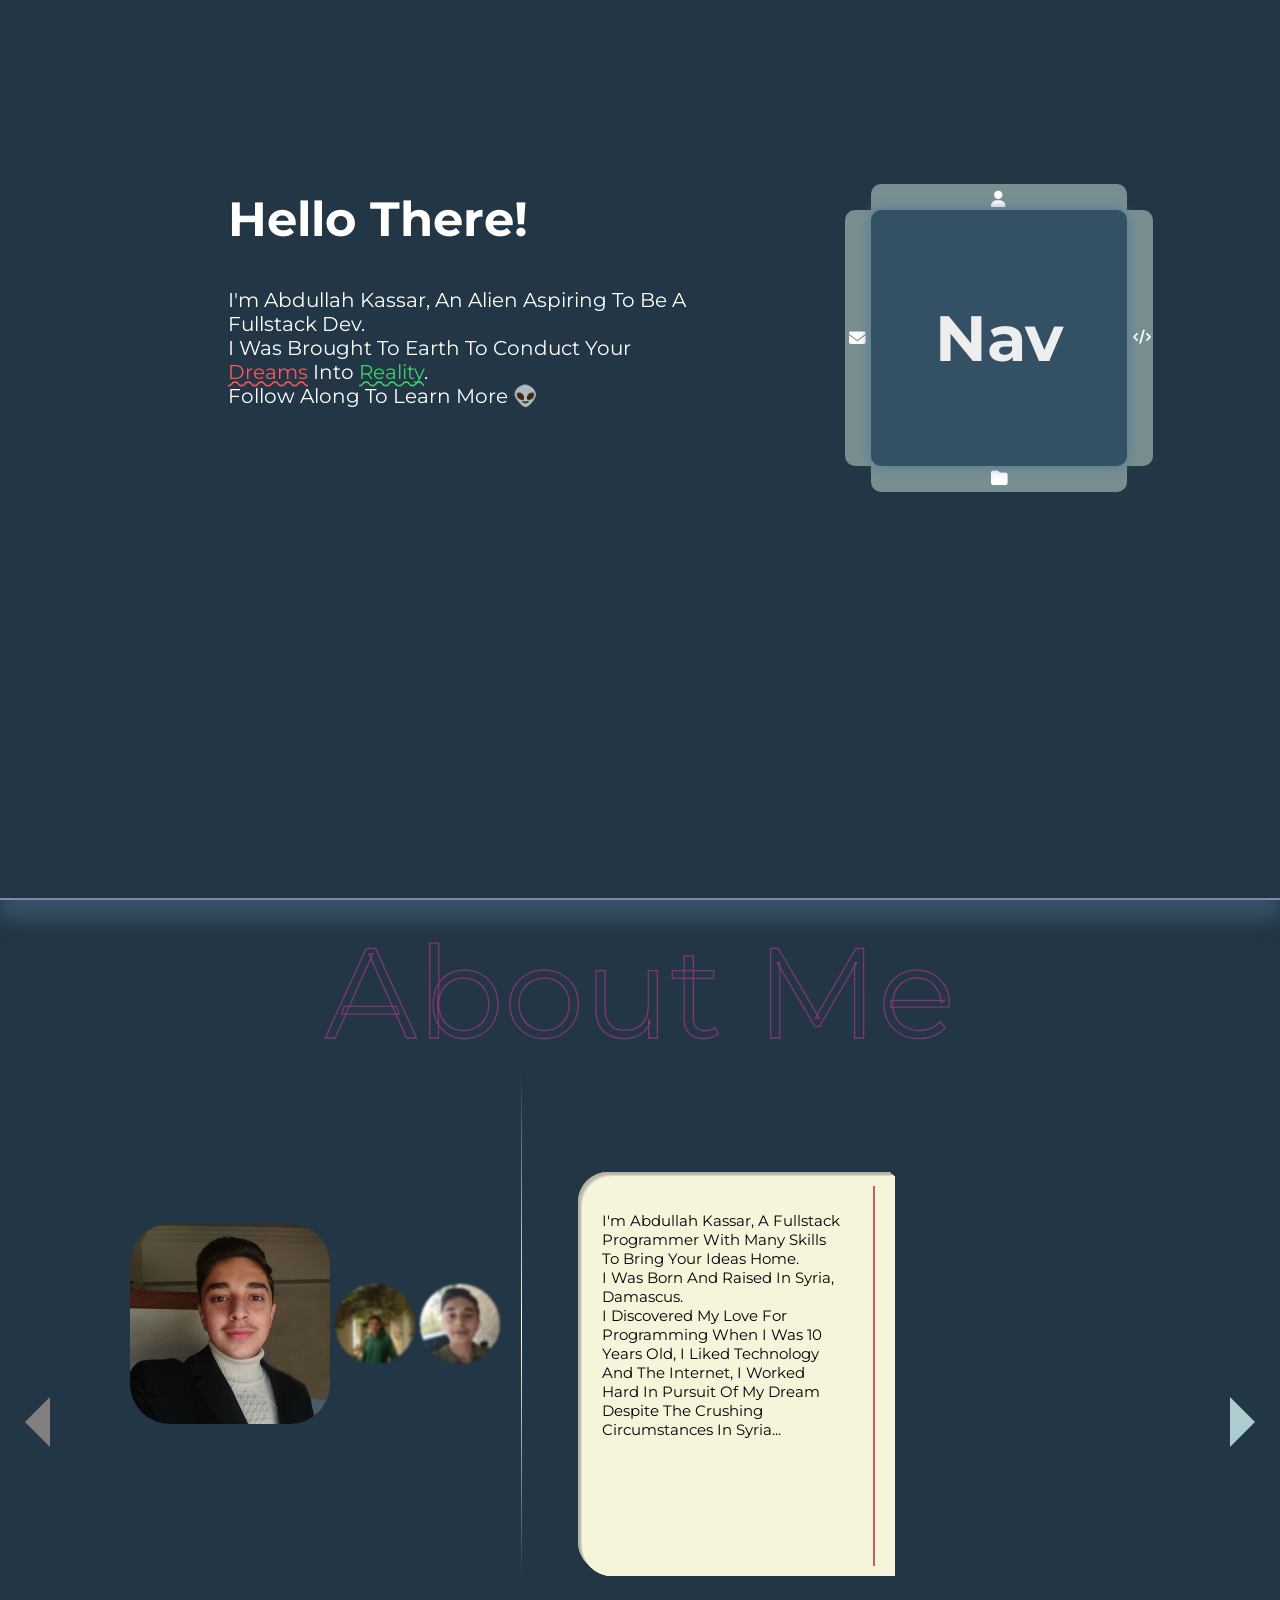
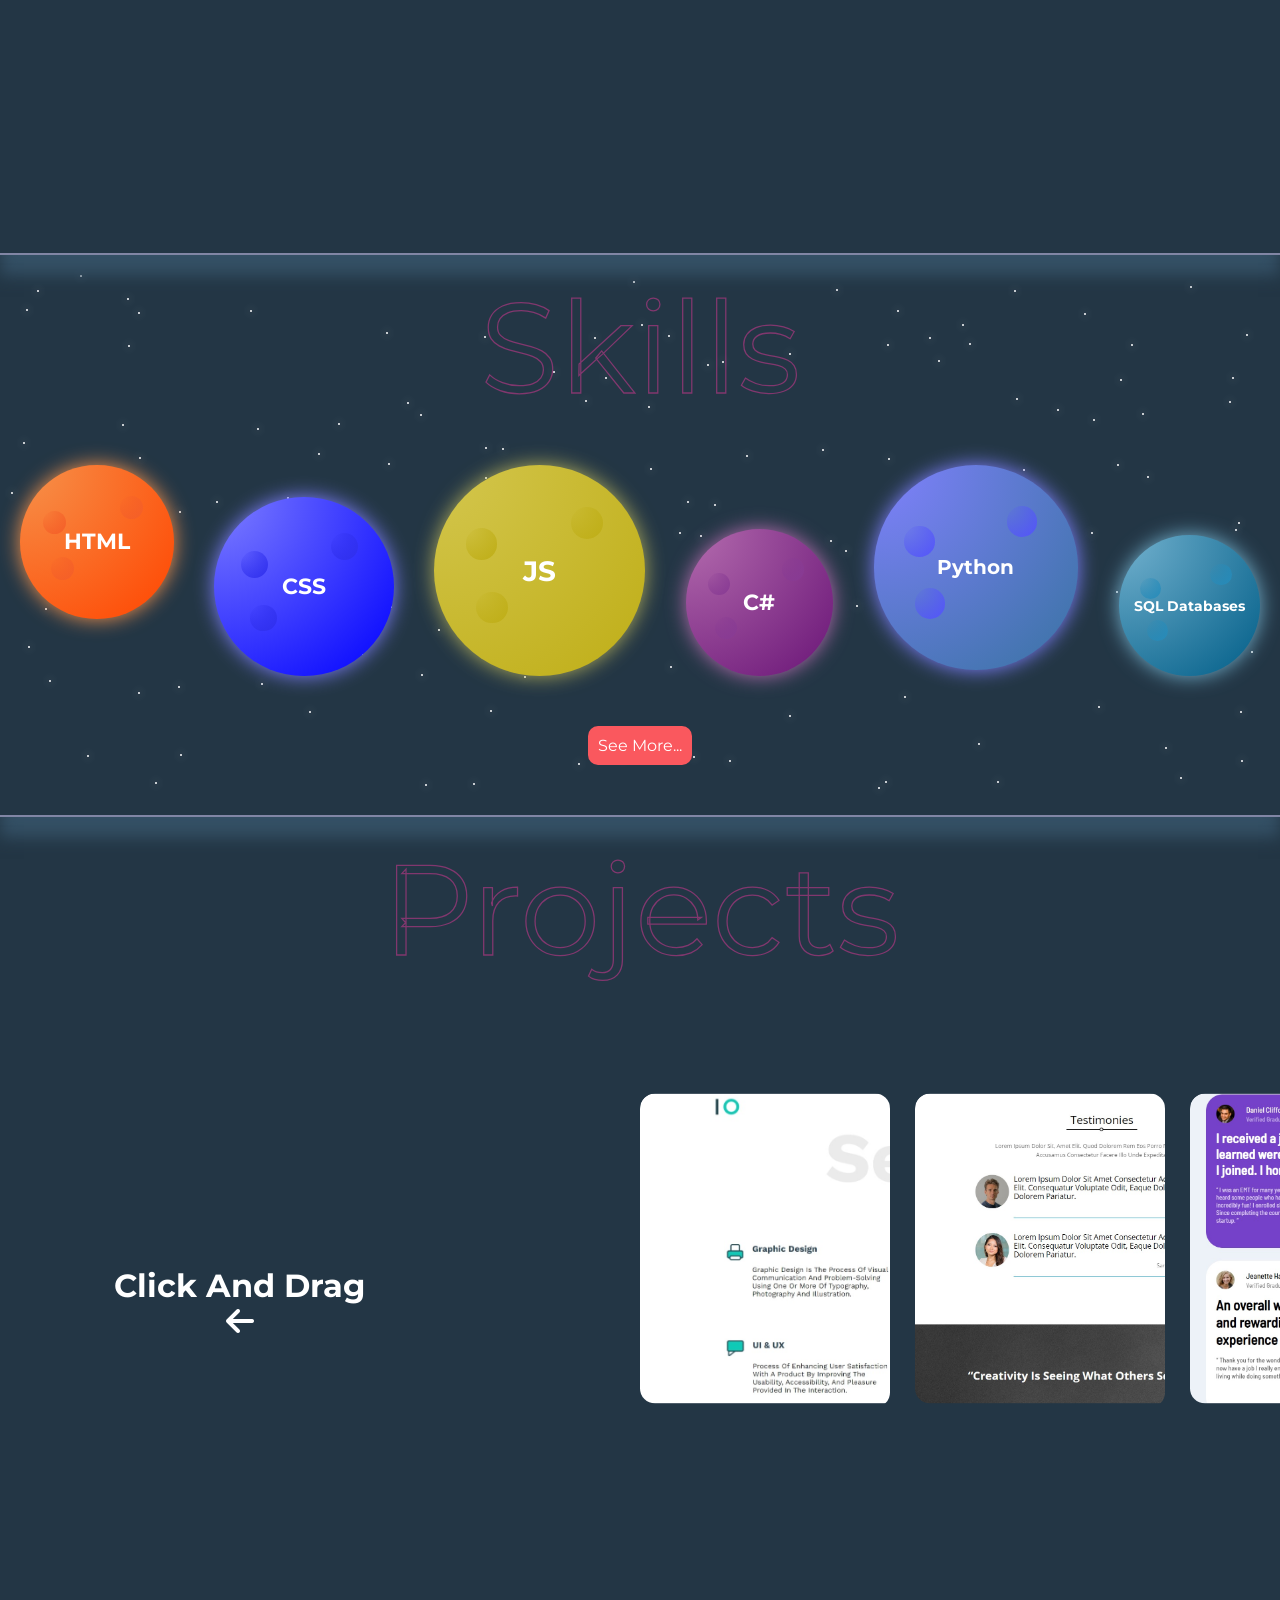
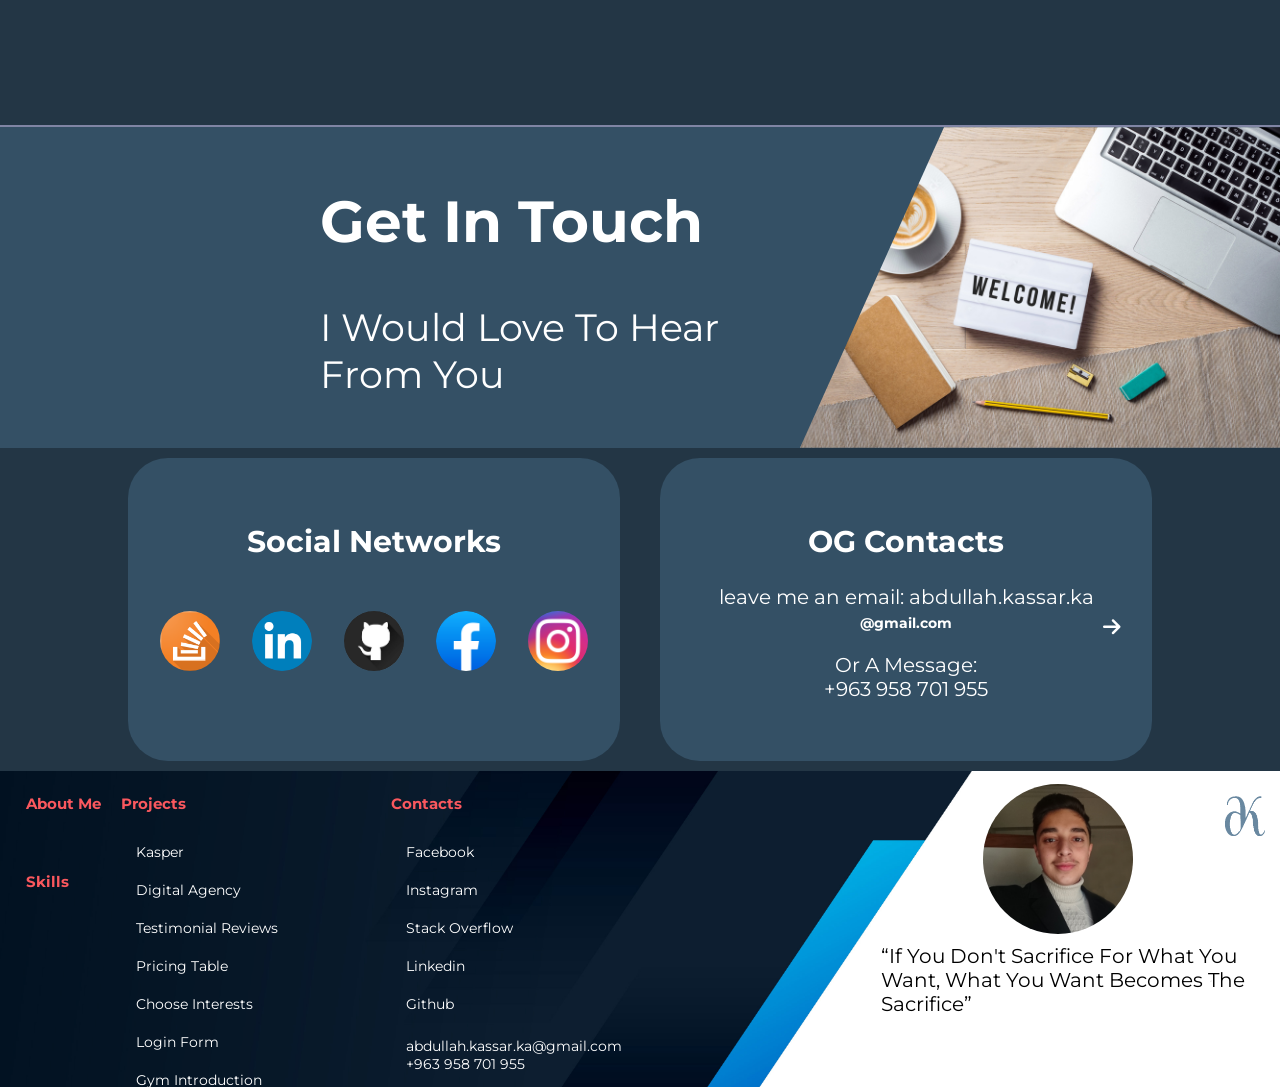
==== index.html @ 00bf2795 "adding all files to the remote repo" ====
<!DOCTYPE html>
<html lang="en">
<head>
    <meta charset="UTF-8">
    <meta http-equiv="X-UA-Compatible" content="IE=edge">
    <meta name="viewport" content="width=device-width, initial-scale=1.0">

    <title>Abdullah Kassar</title>
    <link rel="shortcut icon" href="media/images/logo.png" type="image/x-icon">
    <!-- Montserrat font by Google fonts-->
    <link rel="preconnect" href="https://fonts.googleapis.com"> 
    <link rel="preconnect" href="https://fonts.gstatic.com" crossorigin>
    <link href="https://fonts.googleapis.com/css2?family=Montserrat:ital,wght@0,400;0,600;0,700;0,800;0,900;1,400&display=swap" rel="stylesheet"></head>

     <!-- Main css file-->
    <link rel="stylesheet" href="css/style.css">
    
    
    <!-- Font Icons-->
    <link rel="stylesheet" href="css/all.min.css">

    <body>
        <nav >
            <img src="media/images/logo-white.png" alt="logo" class="logo">
            <ul>
                <li><a href="#home">    
                    <span class="nav-text">home</span>
                    <i class="nav-icon fa fa-home"></i>

                </a></li>

                <li><a href="#about-me">
                    <span class="nav-text">about me</span>
                    <i class="nav-icon fa-solid fa-user"></i>
                </a></li>

                <li><a href="#skills">  
                    <span class="nav-text">skills</span> 
                    <i class="nav-icon fa-solid fa-code"></i>
                </a></li>

                <li><a href="#projects">
                    <span class="nav-text">projects</span> 
                    <i class="nav-icon fa-solid fa-folder"></i>
                </a></li>

                <li><a href="#contact-me">
                    <span class="nav-text">contacts</span>
                    <i class="nav-icon fa-solid fa-envelope"></i>
                </a></li>

            </ul>
        </nav>
        <div id="home" class="parent">
            <div class="container">
                <div class="bio">
                    <h2>hello there!</h2>
                    <p>I'm Abdullah Kassar, an alien aspiring to be a fullstack dev.  <br>
                        I was brought to earth to conduct your <span class="red-underline anime-wavy-underline">dreams</span> into <span class="green-underline anime-wavy-underline"> reality</span>. <br>
                        follow along to learn more &#128125; 
                    </p>
                </div>


                <div class="home-nav flex">
                    <span>Nav</span>
                     <div class="home-tab flex" data-touch-counter="0">   
                        <i class="fa-solid fa-user"></i>
                        <p>about me</p>
                     </div>
                    
                    <div class="home-tab flex" data-touch-counter="0">
                        <i class="fa-solid fa-code"></i>
                        <p>skills</p>
                    </div>

                    <div class="home-tab flex" data-touch-counter="0">
                        <i class="fa-solid fa-folder"></i>
                        <p>projects</p>
                    </div>
                    
                    <div class="home-tab flex" data-touch-counter="0">
                        <i class="fa-solid fa-envelope"></i>
                        <p>contact</p>
                    </div>
                </div>
            </div>
        </div>

        <div class="parent" id="about-me" header="About Me">
            <svg viewbox="0 0 10 2" class="segment-title">
                <text x="5" y="1" text-anchor="middle" font-size="1" fill="none" stroke-width=".01" stroke="#f439a0" font-family="sans-serif">about me</text>
              </svg>
            <span class="left flip-button"></span>
            <div class="container flex">
                <div class="p-images">
                    <div class="p-image active"><img src="media/images/me.png" alt="personal image"></div>
                    <div class="p-image"><img src="media/images/me2.jpg" alt="personal image"></div>
                    <div class="p-image"><img src="media/images/me3.JPG" alt="personal image"></div>
                </div>
                <div class="bio-book">
                    <div class="bio-page">
                        <p>I've created projects solely and collectively. <br>i'm quick and will meet your deadlines.<br>I have a great typing speed over 70WPM. <br> I like challenges and teamwork <br> and most importantly i'm nice and social. so don't hesitate reaching out !</p>
                        <h2>The end &#x2764</h2>
                    </div>
                    <div class="bio-page"><p>I know:<ul>
                        <li>Front-end: <ul> <li>HTML</li> 
                            <li>CSS </li> 
                            <li> JS </li>  </ul>  </li>
                            <li> Back-End:  <ul><li>Python</li> 
                                <li>C# </li> </ul>  </li>
                                <li> SQL Databases </li>
                                <li>Adobe softwares</li></ul> </p>
                            </div>
                    <div class="bio-page "><p>I'm abdullah Kassar, a fullstack programmer with many skills to bring your ideas home.<br> I was born and raised in Syria, Damascus.<br> i discovered my love for programming when i was 10 years old, i liked technology and the internet, i worked hard in pursuit of my dream despite the crushing circumstances in Syria... </p></div>
                </div>
                
            </div>
            <span class="right flip-button"></span>
        </div>

        <div id="skills" class="parent" header="Skills">
            <svg viewbox="0 0 10 2" class="segment-title unselectable">
                <text class="unselectable" x="5" y="1" text-anchor="middle" font-size="1" fill="none" stroke-width=".01" stroke="#f439a0" font-family="sans-serif">Skills</text>
              </svg>
                <div class="skills-universe">
                    <div class="skill-planet flex">  <div class="percentage flex">95%</div> <span class="planet-hole"></span>     <span class="planet-hole"></span>    <span class="planet-hole"></span>  <p>HTML          </p></div>
                    <div class="skill-planet flex">  <div class="percentage flex">90%</div> <span class="planet-hole"></span>     <span class="planet-hole"></span>    <span class="planet-hole"></span>  <p>CSS           </p></div>
                    <div class="skill-planet flex">  <div class="percentage flex">95%</div> <span class="planet-hole"></span>     <span class="planet-hole"></span>    <span class="planet-hole"></span>  <p>JS            </p></div>
                    <div class="skill-planet flex">  <div class="percentage flex">80%</div> <span class="planet-hole"></span>     <span class="planet-hole"></span>    <span class="planet-hole"></span>  <p>C#            </p></div>
                    <div class="skill-planet flex">  <div class="percentage flex">95%</div> <span class="planet-hole"></span>     <span class="planet-hole"></span>    <span class="planet-hole"></span>  <p>Python        </p></div>
                    <div class="skill-planet flex">  <div class="percentage flex">85%</div> <span class="planet-hole"></span>     <span class="planet-hole"></span>    <span class="planet-hole"></span>  <p>SQL Databases </p></div>
                </div>
                <div class="more-skills">see more...</div>
                <div class="skills-universe xtra">
                    <div class="skill-planet flex xtra">git</div>
                    <div class="skill-planet flex xtra">digital design</div>
                    <div class="skill-planet flex xtra">teamwork</div>
                    <div class="skill-planet flex xtra">quick typing speed</div>
                    <div class="skill-planet flex xtra">Great C1 English</div>
                    <div class="skill-planet flex xtra">quick learning</div>
                </div>
        </div>

        <div class="parent" id="projects">
            <svg viewbox="0 0 10 2" class="segment-title">
                <text x="5" y="1" text-anchor="middle" font-size="1" fill="none" stroke-width=".01" stroke="#f439a0" font-family="sans-serif">Projects</text>
              </svg>
            <div class="instructions">
                click and drag <br>
                <i class="fa fa-arrow-left"></i>
            </div>
            <div class="slider" data-mouse-down-at="0" data-done-delta-percentage="0" data-mouse-down-at-y="0">
                <div class="image-canvas" draggable="false" data-touched="0">
                    <img src="media/images/digital-agency-project.jpg" alt="project image" draggable="false">
                    <div class="image-hover ">
                        <div class="black-bg"></div>
                        <p class="image-description">a full introduction to a professional digital agency, it is inclusive to all sections initiating the agency to the client<br> it embodies creative shapes using plain css<br> it is responsive to all screen sizes.</p>
                        <div class="more-skills visit-project">visit</div>
                    </div>
                </div>
                <div class="image-canvas" data-touched="0">
                    <img src="media/images/Kasper-project.jpg" alt="project image" draggable="false">
                    <div class="image-hover ">
                        <div class="black-bg"></div>
                        <p class="image-description">a website for an design agency, showing all the provided services and its prior projects.<br> it also refers to the former customers' testimonies, and showcase the skills of the agency's team. </p>
                        <div class="more-skills visit-project">visit</div>
                    </div>
                    </div>

                <div class="image-canvas" data-touched="0" >
                    <img src="media/images/Testimonial-review-project.jpg" alt="project image" draggable="false">
                    <div class="image-hover ">
                        <div class="black-bg"></div>
                        <p class="image-description">Brain tracy in his book "<i>the psychology of selling</i>" referred repeatedly to the importance of past customers' testimony and positive review about the product<br> that's why it is essential to showcase that in your website in an exquisite and responsive way </p>
                        <div class="more-skills visit-project">visit</div>
                
                    </div>
                </div>

                <div class="image-canvas"data-touched="0" >
                    <img src="media/images/pricing-table-project.jpg" alt="project image" draggable="false">
                    <div class="image-hover ">
                        <div class="black-bg"></div>
                        <p class="image-description">Bad designs might put the customer off or change his mind<br>that's why it is important to have good professional layout when closing the deal<br>this is a perfect example of what you should expect from a price table</p>
                        <div class="more-skills visit-project">visit</div>
                    </div>
                </div>

                <div class="image-canvas" data-touched="0">
                    <img src="media/images/choose-interest-project.jpg" alt="project image" draggable="false">
                    <div class="image-hover">
                        <div class="black-bg"></div>
                        <p class="image-description">this is an interactive project to induce the user to choose his interest.<br>everything is animated to give it a posh touch<br> it is simple, modern, responsive layout.</p>
                        <div class="more-skills visit-project">visit</div>

                    </div>
                </div>
                <div class="image-canvas"data-touched="0" >
                    <img src="media/images/login-form-project.jpg" alt="project image" draggable="false">
                    <div class="image-hover">
                        <div class="black-bg"></div>
                        <p class="image-description">a simple yet effective login form<br>it is user-friendly, non-complicated and beautiful <br>it uses visual input validations <br>it also offers different way of signing</p>
                        <div class="more-skills visit-project">visit</div>
                    </div>
                </div>
                <div class="image-canvas" data-touched="0">
                    <img src="media/images/gym-intro-project.jpg" alt="project image" draggable="false">
                    <div class="image-hover">
                        <div class="black-bg"></div>
                        <p class="image-description">this is an exquisite project to foster the customer to enrol in the gym.<br>it shows him the many benefits he'll reap from this investment in his health and simple easy-to-follow steps he can take.<br>the main color was carefully chosen to implant a feeling of motivation</p>
                        <div class="more-skills visit-project">visit</div>
                    </div>
                </div>
            </div>
        </div>

        <div id="contact-me" class="parent">
                <div class="flex text-and-image">
                    <div class="contact-me-text">
                        <h2>get in touch</h2>
                        <p>i would love to hear from you</p>
                    </div>
                    <div class="contact-me-image">
                        <img src="media/images/contact-me-img.jpg" alt="contact-me">
                    </div>
                    
                </div>
            <div class="container">
                <div class="flex contacts">
                    <div class="square">
                        <h2>Social Networks</h2>
                        <div class="flex icons-holder">
                            <a href="https://stackoverflow.com/users/21915188/abdullah-kassar">
                                <img src="media/images/stackoverflow.png" alt="stack overflow" class="icon">
                                <div class="invisible-border"></div>
                            </a>
                            <a href="https://www.linkedin.com/in/abdullah-kassar-5224ab272/">
                                <img src="media/images/linkedin.png" alt="linkedin" class="icon">
                                <div class="invisible-border"></div>
                            </a>
                            <a href="https://github.com/Abdallah-Kassar">
                                <img src="media/images/github-good.jpg" alt="github" class="icon">
                                <div class="invisible-border"></div>
                            <a href="https://www.facebook.com/abdallah.ka.37/">
                                <img src="media/images/facebook.png" alt="facebook" class="icon">
                                <div class="invisible-border"></div>
                            </a>
                            <a href="https://www.instagram.com/abdallah_ka.1/">
                                <img src="media/images/insta.webp" alt="instagram" class="icon">
                                <div class="invisible-border"></div>
                            </a>
                            </a>
                        </div>
                    </div>
                    <div class="square">
                        <h2>OG contacts</h2>
                        <p class="email-text">leave me an email: abdullah.kassar.ka<br><span class="gmail-com">@gmail.com</span>
                            <a href="mailto:abdullah.kassar.ka@gmail.com" class="send-email"><i class="fa fa-arrow-right"></i></a>
                        </p> 
                        <p>or a message:<br> +963 958 701 955</p>
                    </div>
                    
                </div>
            </div>
        </div>


        <footer>
                <div class="summary">
                    <div>
                        <a href="#about-me"><h4>about me</h4></a>
                        <a style='margin-left: 10px' href="#skills"><h4>skills</h4></a>
                    </div>
                    <div id="projects-summary" class="mini-summary">
                        <a href="#projects"><h4>projects</h4></a>
                            <div class="next-summary">
                                <a href="Projects/full-digital-agency-intro/digital-agency-website.html">Kasper</a>
                                <a href="Projects/Kasper-agency/Kasper.html">Digital Agency</a>
                                <a href="Projects/testimonials-grid-section/testimonial-review.html">testimonial reviews</a>
                                <a href="Projects/pricing-table/pricing-table.html">pricing table</a>
                                <a href="Projects/Choose-Interests/choose-interests.html">choose interests</a>
                                <a href="Projects/login-form/login-form.html">login form</a>
                                <a href="Projects/Gym-Intro/gym-intro.html">gym introduction</a>
                            </div>
                    </div>
                    <div id="contact-me-summary" class="mini-summary">
                        <a href="#contact-me"><h4>contacts</h4></a>
                            <div class="next-summary">
                                <a href="">facebook</a>
                                <a href="">instagram</a>
                                <a href="">stack overflow</a>
                                <a href="">linkedin</a>
                                <a href="">github</a>
                                <p class="email-text">abdullah.kassar.ka@gmail.com <br> +963 958 701 955</p>
                            </div>
                    </div>

                </div>
                <div> 
                    <img src="media/images/me.png" alt="me" >  
                    <q>If you don't sacrifice for what you want, what you want becomes the sacrifice</q>
                </div>
        </footer>

    <script src="main.js"></script>
</body>
</html>
---- css/style.css ----
:root{
    --cyan: #00def2;
    --gray: #abcdcf;
    --dark-gray: #5c6f70;
    --dark-blue: #345065;
    --blueish-black: #233645;
    --light-red: #fa585e;
    --light-green: #3ad16d;
    
    --border-rad: 10px;
}

*{
    box-sizing: border-box;
    font-family: 'Montserrat', sans-serif;
    text-transform: capitalize;

    scroll-behavior: smooth;

    box-sizing: border-box;
}
body{
    background-color: var(--blueish-black);
    margin: 0;
}
a{
    text-decoration: none;
    color: inherit;
}
.flex{
    display: flex;
    align-items: center;
    justify-content: center;
}

.icon{
    width: 56px;
    height: 56px;

    border-radius: 50%;
}

.gmail-com{
    font-size: 70%;
    font-weight: bold;
    text-transform: none;

}

.anime-wavy-underline.blue-underline, .anime-wavy-underline.green-underline, .anime-wavy-underline.red-underline{
    --bg-y: 21px;
    background-image: url(/media/images/blue-wavy-underline.png);
    color: var(--dark-blue);
    background-position: 0px var(--bg-y);
    background-repeat: repeat-x;
    background-size: 40px 6px;
    
    animation: underline-wavy 15s linear 0s infinite;
    padding-bottom: 5px;
}
.anime-wavy-underline.green-underline{
    background-image: url(/media/images/green-wavy-underline.png) !important;
    color: var(--light-green) !important;
}
.anime-wavy-underline.red-underline{
    background-image: url(/media/images/red-wavy-underline.png) !important;
    color: var(--light-red) !important;

}
@keyframes underline-wavy {
    100%{background-position: 500px var(--bg-y)}
}


.green{
    color: lightgreen;
    padding-bottom: 30px;
    position: relative;

    
}

.container{
    width: 80%;
    margin: auto;
}
.container.extend-left{
    margin: auto 0 auto auto;
}
.parent{
    box-shadow: var(--dark-blue) 0px 20px 15px;
    border-bottom: rgb(129, 134, 165) 2px solid;

    margin-bottom: 10px;
    position: relative;
}
.segment-title{
    font-size: 100px;
    width: fit-content;

    opacity: 0.45;
    margin-bottom: -100px;

    -webkit-touch-callout: none;
    -webkit-user-select: none;
    -khtml-user-select: none;
    -moz-user-select: none;
    -ms-user-select: none;
    user-select: none;
}
.segment-title text{
    box-shadow: 0 0 100px white inset;

}
#home{
    min-height: 100vh;
    background-image: url(/media/images/home-bg.png);
    background-repeat: no-repeat;
    background-size: cover;

    color: white;
}
#home .container{
    isolation: isolate;

    padding: 150px 25px 0 100px;

    display: flex;
    justify-content: space-between;
}

nav{
    display: flex;
    position: fixed;
    top: 0px;
    width: 100%;

    box-shadow: var(--dark-blue) 0px 5px 15px;


    align-items: center;
    justify-content: space-between;
    padding-inline: 5%;
    flex-grow: 1;

    transform: translateY(-3000px);
    transition: all 0.3s ease-out 0.1s;

    background-color: var(--dark-blue);

    color: white;

    border-radius: 0 0 200px 200px;

    z-index: 1000;
}
.logo{
    width: 32px;
}
nav ul{
    display: flex;
    align-items: center;
    justify-content: space-between;
    height: 100%;  
    margin: 0;  
    
}
nav ul li{
    height: 100%;
    padding-block: 10px;
    list-style: none;
    margin-inline: 1vw;
    cursor: pointer;
}
nav ul li:hover{
    border-bottom: var(--light-red) 2px solid;
    padding-block: 8px;
}
.nav-icon{
    display: none !important;
    transform: rotate(0.5turn);
    transition: transform 1s 0.5s;
}

.bio{
    font-size: clamp(14px, 2vw, 20px);
    margin-right: 30px;
}
.bio h2{
    font-size: 2.4em;
}







.home-nav{

    margin-top: 2rem;
    position: relative;

    width: 20vw;
    height: 20vw;

    background-color: var(--dark-blue);
    border-radius: var(--border-rad);

    box-shadow: #507c9d 0px 0px 13px;

    flex-shrink: 0;
    margin: 60px 0 0 140px;

}
.home-nav span{
    font-size: 5vw;
    z-index: 200;
    font-weight: bold;
    color: #eee;
}
.home-tab{
    --transform: 35%;
    position: absolute;
    width: 100%;
    height: 100%;
    background-color: #798e8f;
    z-index: -1;
    border-radius: inherit;

    transition: transform 1s 0.12s, background-color 0.3s 0.12s;

    cursor: pointer;
}
.home-tab:nth-of-type(1){
    --transform: -35%;

    left: 0;
    top: -10%;
    align-items: flex-start;
    padding-top: 16%;

}
.home-tab:nth-of-type(2){
    right: -10%;
    justify-content: flex-end;
    padding-right: 20%;


}

.home-tab:nth-of-type(3){
    left:0;
    bottom: -10%;
    
    align-items: flex-end;
    padding-bottom: 16%;
}


.home-tab:nth-of-type(4){
    --transform: -35%;

    left:-10%;
    justify-content: flex-start;
    padding-left: 18%;

}

.home-tab:nth-of-type(1):hover{
    transform: translate(0, var(--transform));
}
.home-tab:nth-of-type(2):hover{
    transform: translate(var(--transform), 0);
}
.home-tab:nth-of-type(3):hover{
    transform: translate(0, var(--transform));
}
.home-tab:nth-of-type(4):hover{
    transform: translate(var(--transform),0);
}
.home-tab i {
    transition: 1s;
    font-size: 1.3vw;
}

.home-tab:nth-of-type(1) i{
    position: absolute;
    left: calc(50% - 8px);
    top: 2.5%
}

.home-tab:nth-of-type(2) i{
    position: absolute;
    right: 2px;
    top: calc(50% - 8px);
    font-size: 0.9em;
}
.home-tab:nth-of-type(3) i{
    position: absolute;
    left: calc(50% - 8px);
    bottom: 2.1%
}

.home-tab:nth-of-type(4) i{
    position: absolute;
    left: 1.5%;
    top: calc(50% - 8px);
}

.home-tab:hover i{
    font-size: 2vw;
}

#about-me{
    min-height: 105vh;
    position: relative;
}

#about-me .container{
    justify-content: space-between;
}
.flip-button{
    transition: color 1s;
}
.right.flip-button{
    border: transparent 25px solid;
    border-left-color:var(--gray);

    position: absolute;
    right: -15px;
    top: 50%;
    margin: 15px;
    height: 0;
    width: 0;

    cursor: pointer;
}
.left.flip-button{
    border: transparent 25px solid;
    border-right-color: gray;

    position: absolute;
    top: 50%;
    left: -15px;
    margin: 15px;
    height: 0;
    width: 0;

    cursor: pointer;
}
.p-images{
    width: 40%;
    padding-block: 15%;
    padding-right: 20px;
    display: flex;
    justify-content: space-around;
    align-items: center;
    position: relative;

}
.p-images::after{
    content: "";
    width: 1px;
    border-radius: 100px;
    background-image: linear-gradient( transparent 0%, white 50%, transparent 100%);
    height: 100%;
    right: 0;
    position: absolute;
}
.p-image img{
    max-width: 80px;
    border-radius: 50%;
    filter: grayscale(30%) blur(1px);
    transition: all 1.5s;
}
.p-image.active img{  /*edit hover ..................................................*/
    max-width: 200px;
    filter: grayscale(0%) blur(0px);
    border-radius: 40px;

}

.bio-book{
    width: 58%;
    height: 300px;

    margin-left: 60px;
    perspective: 1000px;

    font-size: 15px;
}
.bio-page{
    margin-right: 50px;
    height: 400px;
    width: 55%;

    border-radius: 30px 0 0 30px;


    transform: rotateY(0turn);
    transform-style: preserve-3d;
    transform-origin: right;
    transition: transform 1.8s 0.1s;
    
    background-color: beige;
    display: inline-block;

    padding: 20px 55px 20px 20px;

    position: absolute;
    box-shadow: rgb(220, 220, 198) -1px -1px 0px, rgb(194, 194, 175) -2px -2px 0px, rgb(182, 182, 163) -4px -4px 0px;
}
.bio-page:first-of-type{
    box-shadow: none;
}
.bio-page p {
    backface-visibility: hidden;
    color: black
}
.bio-page::after{
    content: '';
    background-color: indianred;
    height: calc(100% - 20px);
    width: 2px;
    position: absolute;
    right: 20px;
    top: 10px;
}
.bio-page.read-ed{
    transform: rotateY(0.5turn);
    box-shadow: none
}



.skills-universe{
    display: flex;
    flex-wrap: wrap;

    justify-content: space-around;
    padding-bottom: 50px;
}

.skill-planet{
    --dark-side: rgb(84, 84, 84);
    --sec-color: rgb(179, 179, 179);

    --hole-color: var(--dark-side);


    border-radius: 50%;
    background-color: var(--dark-side);
    background-image: radial-gradient(farthest-corner at 0% 0%, var(--sec-color), var(--dark-side));
    box-shadow: 0 0 20px var(--sec-color);
    width: var(--width);
    aspect-ratio: 1/1;

    margin-inline: 20px;

    color:white;
    font-weight: bold;

    align-self: flex-start;
    

    font-size: 22px;
    
    position: relative;
    margin-top: 40px;

}
.skill-planet p{
    text-align: center;
    z-index: 100;
}
.skill-planet .planet-hole{
    content: "";
    position: absolute;
    background-image: radial-gradient(circle at 0% 0%, transparent, var(--hole-color));

    border-radius: 50%;


}

.skill-planet .planet-hole:first-of-type{
    top: 20%;
    left: 65%;
    width: 15%;
    height: 15%;

}
.skill-planet .planet-hole:nth-of-type(2){
    top: 60%;
    left: 20%;
    width: 15%;
    height: 15%;

}

.skill-planet .planet-hole:nth-of-type(3){
    top: 30%;
    left: 15%;
    width: 15%;
    height: 15%;

}
.skill-planet .percentage{
    z-index: -1;
    transform: translateY(60px);
    background-color: var(--dark-side);
    border-radius: 20px;
    width: 40px;
    font-size: 14px;
    position: absolute;
    top: -25px;
    left: calc(50% - 20px);

    transition: all 0.5s ;
}
.skill-planet:hover .percentage{
    transform: translateY(0px);
}
.skill-planet .percentage::before{
    content: '';
    border: 10px solid;
    border-color: var(--dark-side) transparent transparent transparent;

    position: absolute;
    bottom: -18px;

}

.skill-planet:nth-of-type(2n){
    align-self: flex-end;
    
}

.skill-planet:first-of-type:not(.xtra){
    --dark-side:orangered;
    --sec-color: rgb(246, 147, 76);
    
    --hole-color:  rgb(244, 95, 41);
    width: 12%;
    

}
.skill-planet:nth-of-type(2):not(.xtra){
    --dark-side:blue;
    --sec-color: rgb(128, 128, 255);
    --hole-color: rgb(48, 48, 237);
    width: 14%;
    
}

.skill-planet:nth-of-type(3):not(.xtra){
    --dark-side:#bfae17;
    --sec-color: rgba(218, 206, 95, 0.765);
    width: 16.5%;
    font-size: 28px;
    
}

.skill-planet:nth-of-type(4):not(.xtra){
    --dark-side:#6a1577;
    --sec-color: #b56daf;
    --hole-color: #883b94;

    width: 11.5%;

}
.skill-planet:nth-of-type(5):not(.xtra){
    --dark-side: #3973a2;
    --sec-color: rgb(129, 129, 254);
    --hole-color: rgb(84, 84, 252);
    width: 16%;
    font-size: 20px;
    
}


.skill-planet:nth-of-type(6):not(.xtra){
    --dark-side:#015e88;
    --sec-color: #75b3d0;
    --hole-color: #268cbb;

    width: 11%;
    font-size: 14px;
}

.skill-planet.xtra{
    font-size: 14px;
    width: 160px;
    flex-shrink: 0;
}
.skills-universe.xtra {
    overflow: hidden;  /* Hide the element content, while height = 0 */
    height: 0; opacity: 0;
    transition: height 0ms 400ms, opacity 400ms 0ms;
}
.more-skills{
    width: fit-content;
    padding: 10px;
    margin: auto;

    border-radius: var(--border-rad);
    background-color: var(--light-red);
    color: white;

    cursor: pointer;

    transition: transform 0.5s 0.1s;
}

.more-skills:hover{
    transform: scale(1.2);
}

.skills-universe.xtra.visible {
    height: auto; opacity: 1;
    transition: height 0ms 0ms, opacity 600ms 0ms;
}

#projects{
    height: 100vh;
    margin-bottom: 0;
}

.slider{
    display: flex;
    gap: 25px;
    
    margin-block: 100px;
    
    transform: translate(0, -90%);  /*to shift he slider up a little*/

    position: absolute;
    top: 50%;
    left: 50%;
}
.slider .image-canvas{
    width: 250px;
    overflow: hidden;
    border-radius: 15px;

    position: relative;
}

.slider .image-canvas img{
    object-fit: cover;
    object-position: 0% 0%;
    width: 250%;
    height: 310px;
    border-radius: 15px;

    transition: filter 1s;
}

.slider .image-canvas .image-hover{
    width: 100%;
    height: 80%;

    transform: translateY(100%);
    transition: transform 0.6s;

    position: absolute;
    bottom: 0;

    isolation: isolate;
}

.image-hover .black-bg{
    background-color: black;
    opacity: 0.85;
    width: 100%;
    height: 100%;
    position: absolute;
    z-index: -1;
}
.image-hover .image-description{
    color: white;
    font-size: 14px;
    padding: 2px;
    z-index: 100;

    text-align: center;
}


#projects .instructions{
    color: white;
    font-weight: bold;
    font-size: 2rem;
    position: absolute;
    left: 100px;
    top: calc(50% - 10px);

    display: flex;
    justify-content: center;
    flex-wrap: wrap;

    transition: opacity 0.4s;
}

#projects .instructions i{
    width: 100%;
    flex-shrink: 0;
    text-align: center;
}



#contact-me{
    margin-bottom: 0;
    border-bottom: none;
}
.text-and-image{
    justify-content: space-between;
    color: white;
    font-size: 28px;
    padding-left: 25%;
    background-color: var(--dark-blue);
    
    
}
.contact-me-text{
    font-size: clamp(12px, 3vw, 40px);
}
.text-and-image .contact-me-image{
    max-width: 50%;
}
.text-and-image .contact-me-image img{
    display: block;
    width: 100%;
    clip-path: polygon(30% 0%, 100% 0%, 100% 100%, 0% 100%);
}

.contacts{
    margin-top: 10px;
    color: white;
    justify-content: space-between;
    align-items: stretch;
}
.square{
    font-size: clamp(12px, 2vw, 20px);

    border-radius: 40px;
    background-color: var(--dark-blue);

    width: 48%;
    padding: 2.5rem 2rem;

    margin-bottom: 10px;

    text-align: center;
}

.icons-holder{
    margin-top: 12%;
    justify-content: space-between;
    flex-wrap: wrap;  
    gap: 10px;  
    isolation: isolate;
}
.icons-holder a{
    position: relative;
    width: clamp(25px, 7vw, 60px);
    aspect-ratio: 1/1;
}
.icons-holder a img{
    width: 100%;
    height: 100%;
}
.icons-holder .invisible-border{
    position: absolute;
    top: 50%;
    left: 50%;
    transform: translate(-50%, -50%) scale(0.95);
    transition: transform 0.5s 0.1s;
    z-index: -1;

    background-color: var(--light-red);
    
    height: 100%;
    border-radius: 50%;
}
.icons-holder a:hover .invisible-border{
    transform: translate(-50%, -50%) scale(1.07);
}
.email-text{
    position: relative;
    text-transform: none;
}

.email-text > .send-email{
    position: absolute;
    right: -1px;
    top: calc(100% - 18px);
    transition: transform 1s;
}

.email-text > .send-email:hover{
    transform: translateX(15px);
}

footer{
    aspect-ratio: 4.04/1;
    overflow: hidden;
    padding: 0.2rem 0;
    display: flex;
    justify-content: space-around;
    color: white;
    font-size: 18px;
    position: relative;

    background-image: url(/media/images/footer-img.jpg);
    background-size: cover;
    padding-inline: 2%;
}
footer h4{
    color: var(--light-red)
}
footer::before{
    content: '';
    position: absolute;
    top: 25px;
    right: 15px;

    width: 40px;
    height: 40px;
    background-image: url('/media/images/logo.png');
    background-repeat: no-repeat;
    background-size: cover;

    opacity: 0.8;
}
footer .container{
    display: flex;
    justify-content: space-between;
}
.summary{
    width: 68%;
    font-size: 15px;
    display: flex;
    flex-shrink: 0;
}

.mini-summary{
    width: 30%;
}
.next-summary{
    margin-left: 15px;
    font-size: 14px;
    display: grid;
    grid-template-columns: 1fr;
}
.next-summary a{
    display: flex;
    width: 100%;
    margin-block: 10px ;
}

footer q{
    display: block;
    font-size: 20px;
    margin: 10px 0 0 20px;
    color: black;
}
footer img{
    display: block;
    width: 150px;
    height: 150px;
    border-radius: 50%;
    margin: 10px auto 0;
}

#projects-summary, #contact-me-summary{
    margin-left: 20px;
}

@media (max-width:1060px){
    #about-me{
        min-height: 80vw;
    }
    #about-me .container{
        flex-wrap: wrap;
    }
    .p-images{
        width: 100%;
        flex-shrink: 0;
        padding-block: 0; 
        margin-block: 10px;
    }
    .p-images::after{
        display: none;
    }
    .bio-book{
        width: 100%;
        margin-left: 0;
    }
    .right.flip-button, .left.flip-button{
        top: 45%;
    }
}

@media (max-width:700px){
    #home .container{
        display: flex;
        flex-wrap: wrap;
        justify-content: space-around;
        align-items: center;
        padding-right: 0;
    }
    .bio{
        margin-right: 0 !important;
        width: 100%;
        text-align: center;
        font-size: 15px;
    }
    .home-nav.flex{
        margin-left: 0 !important;
        width: 45%;
        height: auto;
        aspect-ratio: 1/1;
    }
    .home-nav a i{
        font-size: 1.5vw;
    }
    .home-nav a:hover i{
        font-size: 2.5vw;
    
    }
    
    .home-tab:nth-of-type(1):hover{
        --transform: -30%;
    }
    .home-tab:nth-of-type(2):hover{
        --transform: 30%;
    }
    .home-tab:nth-of-type(3):hover{
        --transform: 28%
    }
}
@media (max-width: 900px){
    #home .container{
        padding-left: 0;
    }
    .bio{
        margin-right: 10px
    }
    .home-nav.flex{
        margin-left: 25px;
    }
    .anime-wavy-underline{
        --bg-y: 17px !important;
    }

    #about-me{
        min-height: 110vh !important;
    }
    .bio-page{
        height: 400px;
    }
    .p-images{
        margin-block: 0;
        margin-top: 50px;
        margin-bottom: 10px;
    }

    #projects .instructions{
        left: 25px;
    }
}
@media (min-width : 795px) and (max-width: 1060px){
    .email-text > .send-email {right:-25px}
    .summary{
        font-size: 12px
    }
    .mini-summary h4{
        text-align: center;
    }
    .next-summary{
        grid-template-columns: 1fr 1fr;
        font-size: 12px

    }
    .next-summary a{
        margin: 0 5px;
        margin-block: 4px;
    }
    footer img{
        height: 100px;
        width: 100px;
    }
    footer q{
        font-size: 16px;
    }

}

@media (max-width : 794px) and (min-width: 200px){
    .summary{
        display: none;
    }
    footer div:has(q){
        display: flex;
        flex-wrap: nowrap;
        flex-direction: row-reverse;
        align-items: center;
        gap: 16%;
    }

    footer::before{
        width: 30px;
        height: 30px;
        bottom: 10px;
        right: 10px;
        top: auto;
    }
    footer img{
        width: 100px;
        height: 100px;
    }
    footer q{
        color: white;
        width: 50%;
        
    }

    .contacts.flex{
        flex-wrap: wrap;
    }
    .contacts .square{
        width: 100%;
    }
    nav ul{
        width: 70%;
    }
    nav ul li{
        padding-inline: 2%;
    }
    .nav-icon{
        display: initial !important;
        transform: rotate(0turn);
        

    }
    .nav-text{
        display: none;
    }

}

@media (max-width:699px){
    .p-images .p-image img{
        max-width: 50px;
    }
    .p-images .p-image.active img{
        max-width: 100px;
    }
    .bio-book{
        font-size: 14px;
    }
    .bio-page{
        width: 80%;
    }

    *:not(#project) .segment-title{
        margin-bottom: -50px;
        margin-top: 10px;
    }

    .skills-universe{
        display: grid;
        grid-template-columns: 1fr 1fr;
        gap: 50px;
        padding-inline: 5%;
    }
    .skill-planet{
        width: 100% !important;
        margin-inline: 0;
    }

    #projects .instructions{
        font-size: 16px;
        left: 5px;
    }

    footer q{
        font-size: 14px;
    }
    footer::before{
        width: clamp(20px, 3vw, 55px);
        height: clamp(20px, 3vw, 55px);
        right: 2px;
        bottom:2px;
    }
}
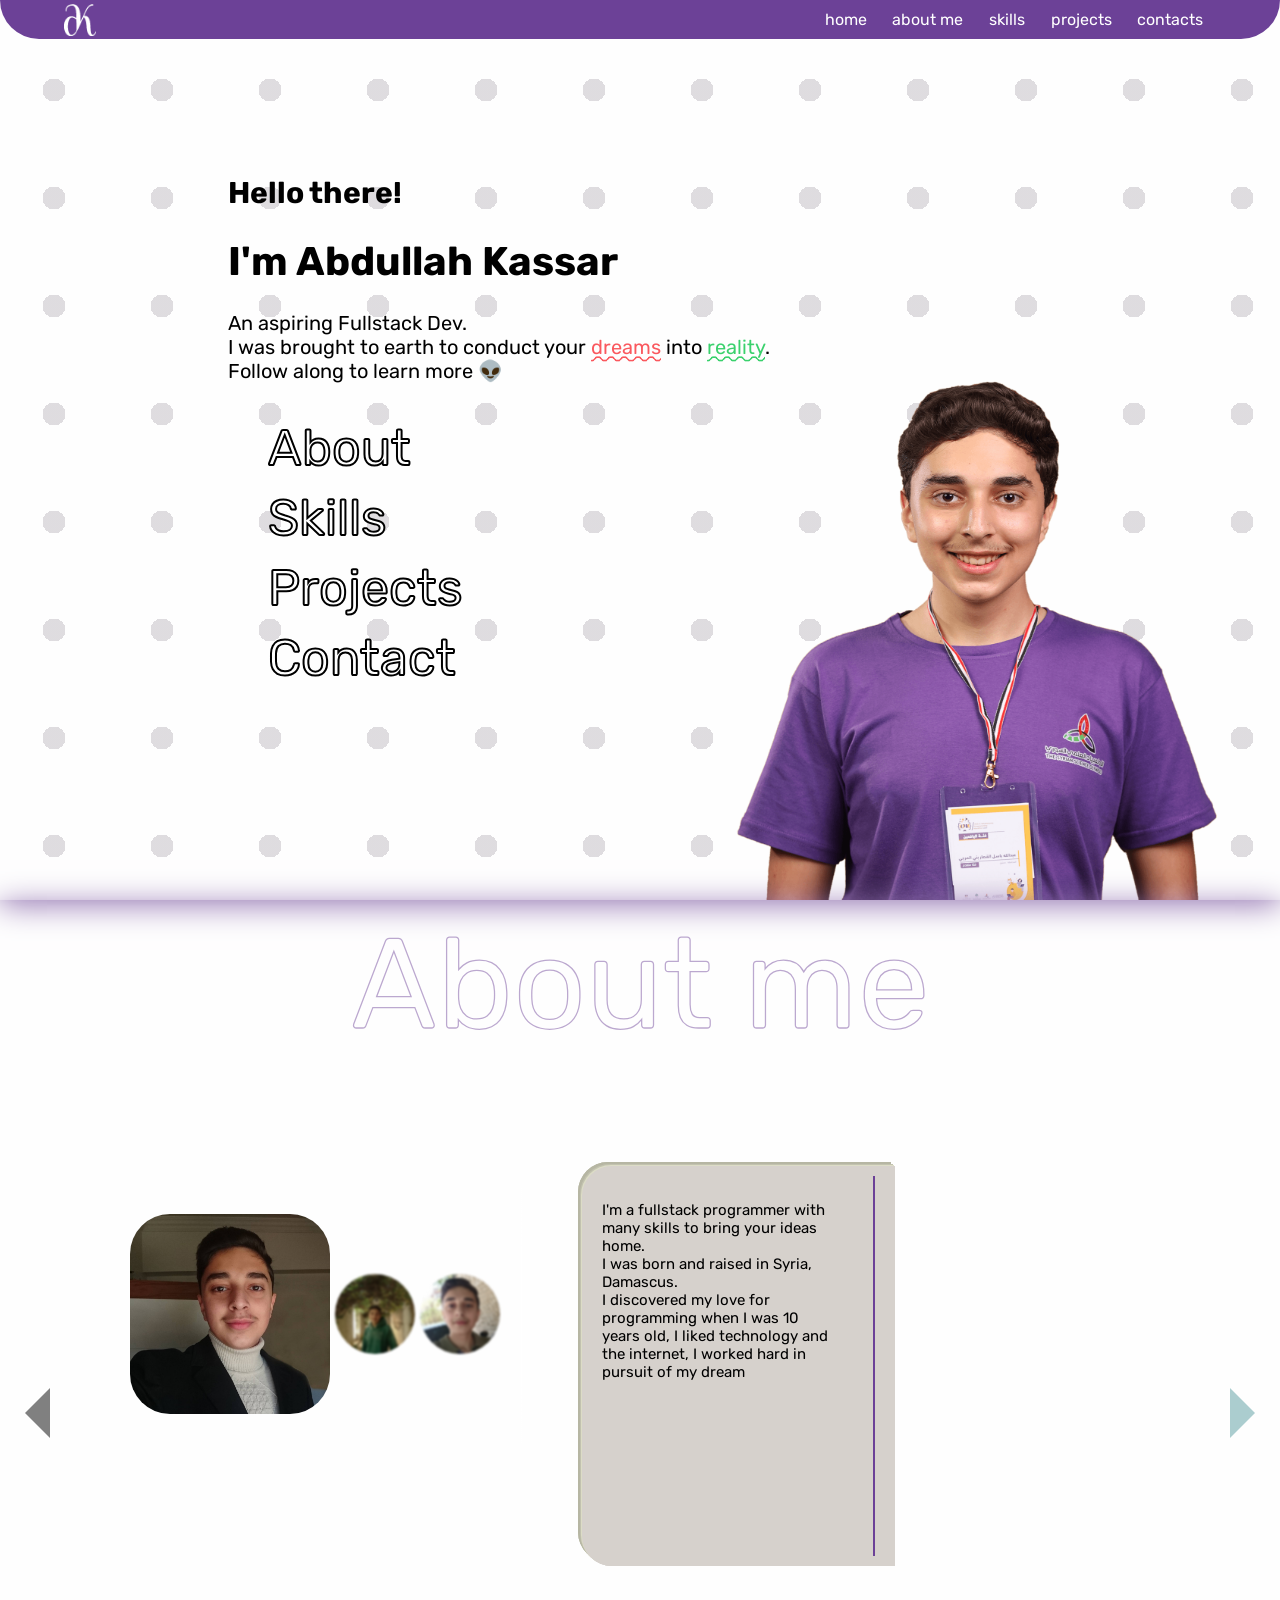
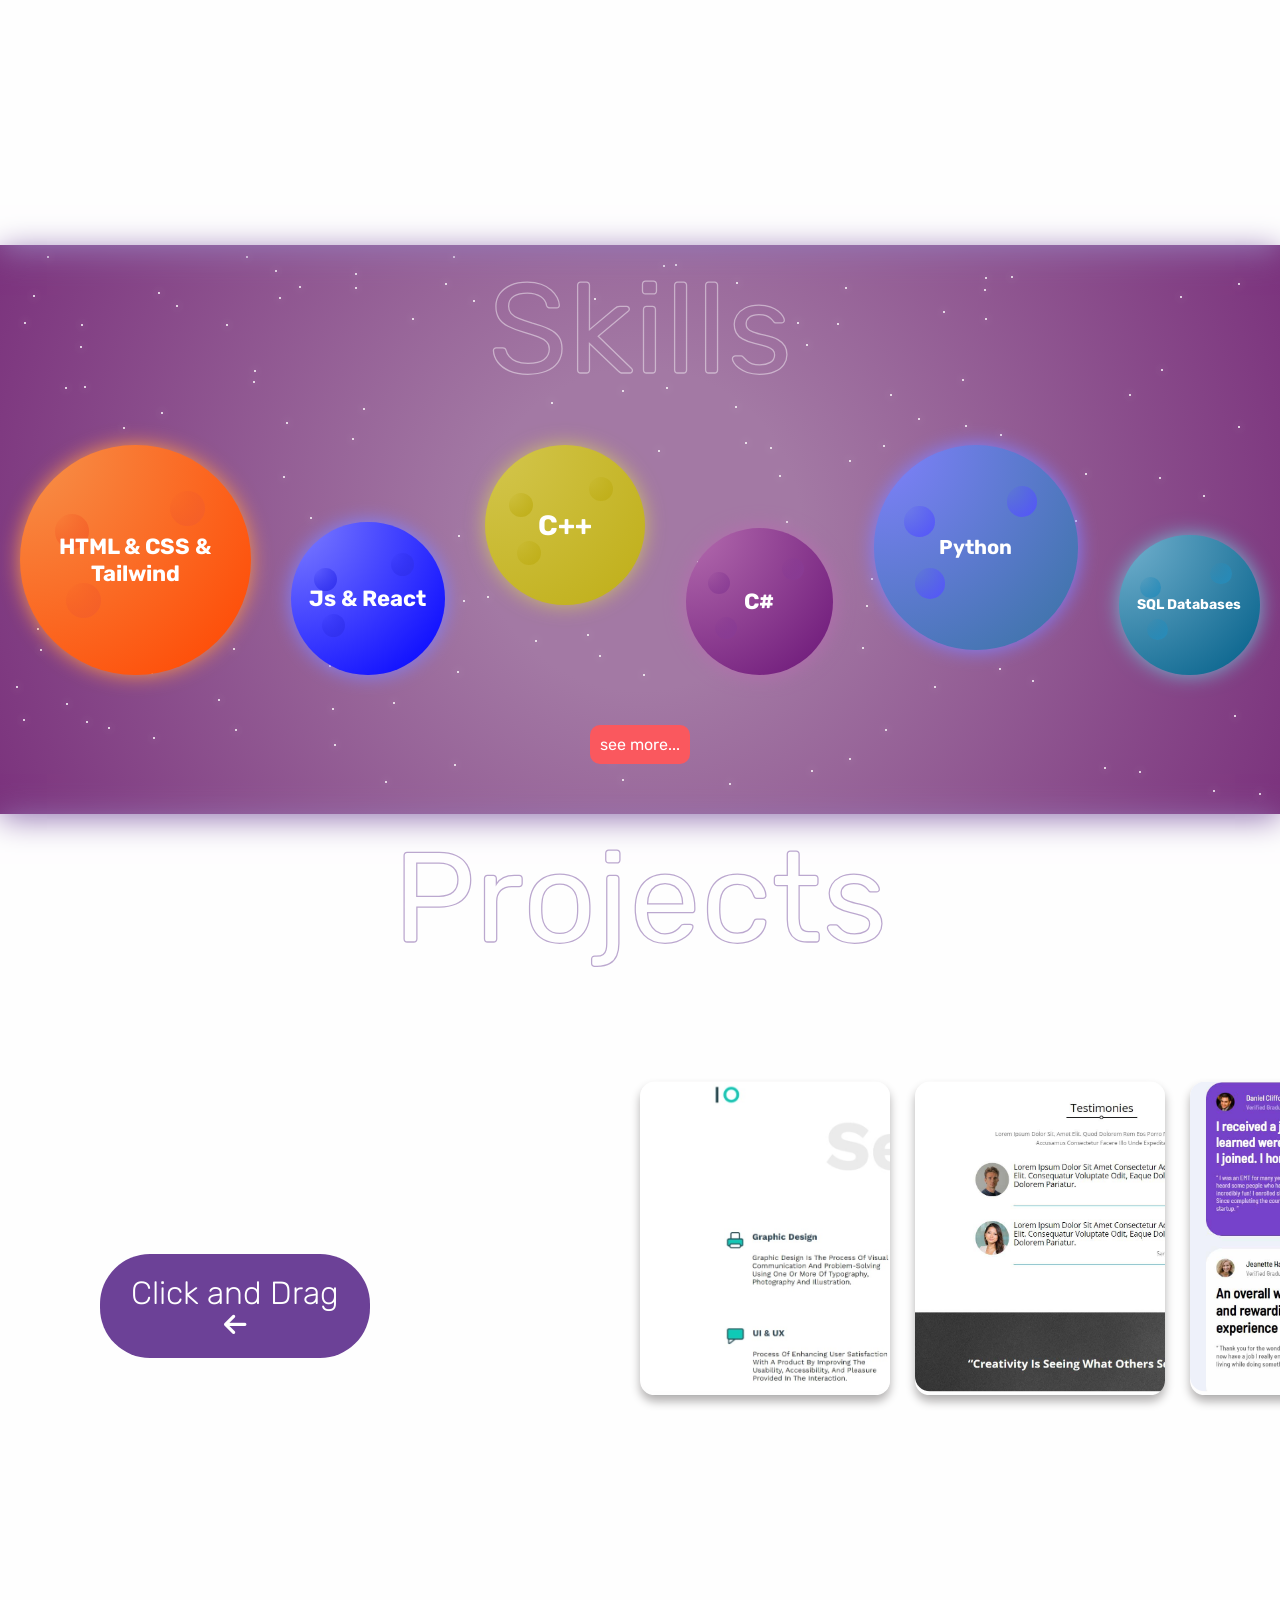
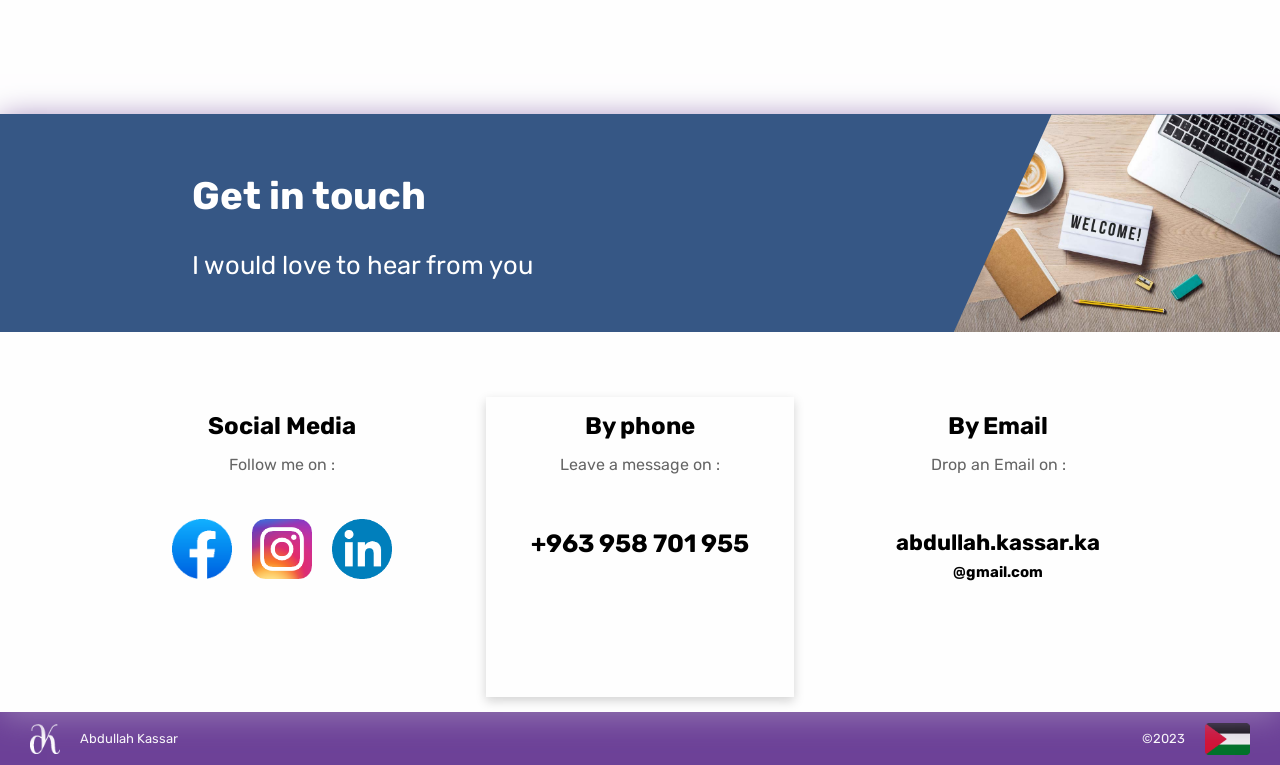
==== commit e1951d18: "completely changing the hero section and changing the whole theme" ====
--- a/index.html
+++ b/index.html
@@ -7,11 +7,10 @@
 
     <title>Abdullah Kassar</title>
     <link rel="shortcut icon" href="media/images/logo.png" type="image/x-icon">
-    <!-- Montserrat font by Google fonts-->
-    <link rel="preconnect" href="https://fonts.googleapis.com"> 
-    <link rel="preconnect" href="https://fonts.gstatic.com" crossorigin>
-    <link href="https://fonts.googleapis.com/css2?family=Montserrat:ital,wght@0,400;0,600;0,700;0,800;0,900;1,400&display=swap" rel="stylesheet"></head>
-
+    <!-- Rubik font by Google fonts-->
+        <link rel="preconnect" href="https://fonts.googleapis.com">
+        <link rel="preconnect" href="https://fonts.gstatic.com" crossorigin>
+        <link href="https://fonts.googleapis.com/css2?family=Rubik:wght@300;500;600;700;800;900&display=swap" rel="stylesheet">
      <!-- Main css file-->
     <link rel="stylesheet" href="css/style.css">
     
@@ -20,6 +19,7 @@
     <link rel="stylesheet" href="css/all.min.css">
 
     <body>
+    <div style="overflow-x: hidden;">
         <nav >
             <img src="media/images/logo-white.png" alt="logo" class="logo">
             <ul>
@@ -53,66 +53,61 @@
         </nav>
         <div id="home" class="parent">
             <div class="container">
-                <div class="bio">
-                    <h2>hello there!</h2>
-                    <p>I'm Abdullah Kassar, an alien aspiring to be a fullstack dev.  <br>
-                        I was brought to earth to conduct your <span class="red-underline anime-wavy-underline">dreams</span> into <span class="green-underline anime-wavy-underline"> reality</span>. <br>
-                        follow along to learn more &#128125; 
-                    </p>
-                </div>
-
-
-                <div class="home-nav flex">
-                    <span>Nav</span>
-                     <div class="home-tab flex" data-touch-counter="0">   
-                        <i class="fa-solid fa-user"></i>
-                        <p>about me</p>
-                     </div>
-                    
-                    <div class="home-tab flex" data-touch-counter="0">
-                        <i class="fa-solid fa-code"></i>
-                        <p>skills</p>
-                    </div>
-
-                    <div class="home-tab flex" data-touch-counter="0">
-                        <i class="fa-solid fa-folder"></i>
-                        <p>projects</p>
-                    </div>
-                    
-                    <div class="home-tab flex" data-touch-counter="0">
-                        <i class="fa-solid fa-envelope"></i>
-                        <p>contact</p>
-                    </div>
-                </div>
+                <div>
+
+                    <div class="bio">
+                        <h2>Hello there!</h2>
+                        <p><h1>I'm Abdullah Kassar</h1>An aspiring Fullstack Dev.  <br>
+                            I was brought to earth to conduct your <span class="red-underline anime-wavy-underline">dreams</span> into <span class="green-underline anime-wavy-underline"> reality</span>. <br>
+                            Follow along to learn more &#128125; 
+                        </p>
+                    </div>
+                    <img src="media/images/عبدالله باسل القصار بني المرجي Cropped Compressed TRANS.png" alt="me" id="me">
+
+                    <div class="home-nav">
+                        <ul data-active="1">
+                            <li><a href="#about-me">About</a></li>
+                            <li><a href="#skills">Skills</a></li>
+                            <li><a href="#projects">Projects</a></li>
+                            <li><a href="#contact-me">Contact</a></li>
+                            <div id="bg-pattern"></div>
+
+                        </ul>
+                    </div>
+                </div>
+
             </div>
         </div>
 
         <div class="parent" id="about-me" header="About Me">
             <svg viewbox="0 0 10 2" class="segment-title">
-                <text x="5" y="1" text-anchor="middle" font-size="1" fill="none" stroke-width=".01" stroke="#f439a0" font-family="sans-serif">about me</text>
+                <text x="5" y="1" text-anchor="middle" font-size="1" fill="none" stroke-width=".01" stroke="#6c4197" font-family="sans-serif">About me</text>
               </svg>
             <span class="left flip-button"></span>
             <div class="container flex">
                 <div class="p-images">
-                    <div class="p-image active"><img src="media/images/me.png" alt="personal image"></div>
+                    <div class="p-image active"><img src="media/images/me.jpg" alt="personal image"></div>
                     <div class="p-image"><img src="media/images/me2.jpg" alt="personal image"></div>
                     <div class="p-image"><img src="media/images/me3.JPG" alt="personal image"></div>
                 </div>
                 <div class="bio-book">
                     <div class="bio-page">
-                        <p>I've created projects solely and collectively. <br>i'm quick and will meet your deadlines.<br>I have a great typing speed over 70WPM. <br> I like challenges and teamwork <br> and most importantly i'm nice and social. so don't hesitate reaching out !</p>
+                        <p>I've created projects solely and collectively. <br>I'm quick and will meet your deadlines.<br>I have a great typing speed over 70WPM. <br> I like challenges and teamwork <br> and most importantly i'm nice and social. so don't hesitate reaching out !</p>
                         <h2>The end &#x2764</h2>
                     </div>
                     <div class="bio-page"><p>I know:<ul>
                         <li>Front-end: <ul> <li>HTML</li> 
-                            <li>CSS </li> 
-                            <li> JS </li>  </ul>  </li>
-                            <li> Back-End:  <ul><li>Python</li> 
-                                <li>C# </li> </ul>  </li>
-                                <li> SQL Databases </li>
+                            <li>CSS & CSS Tailwind</li> 
+                            <li> JS & React</li>  </ul>  </li>
+                            <li> Back-End:  <ul><li>C++</li>
+                                                <li>Python</li> 
+                                                <li>C# </li> 
+                                            </ul>  
+                            </li>
+                                <li>SQL Databases</li>
                                 <li>Adobe softwares</li></ul> </p>
                             </div>
-                    <div class="bio-page "><p>I'm abdullah Kassar, a fullstack programmer with many skills to bring your ideas home.<br> I was born and raised in Syria, Damascus.<br> i discovered my love for programming when i was 10 years old, i liked technology and the internet, i worked hard in pursuit of my dream despite the crushing circumstances in Syria... </p></div>
+                    <div class="bio-page "><p>I'm a fullstack programmer with many skills to bring your ideas home.<br> I was born and raised in Syria, Damascus.<br> I discovered my love for programming when I was 10 years old, I liked technology and the internet, I worked hard in pursuit of my dream</p></div>
                 </div>
                 
             </div>
@@ -120,34 +115,37 @@
         </div>
 
         <div id="skills" class="parent" header="Skills">
+            <div class="bg"></div>
             <svg viewbox="0 0 10 2" class="segment-title unselectable">
-                <text class="unselectable" x="5" y="1" text-anchor="middle" font-size="1" fill="none" stroke-width=".01" stroke="#f439a0" font-family="sans-serif">Skills</text>
+                <text class="unselectable" x="5" y="1" text-anchor="middle" font-size="1" fill="none" stroke-width=".01" stroke="#ffffff" font-family="sans-serif">Skills</text>
               </svg>
                 <div class="skills-universe">
-                    <div class="skill-planet flex">  <div class="percentage flex">95%</div> <span class="planet-hole"></span>     <span class="planet-hole"></span>    <span class="planet-hole"></span>  <p>HTML          </p></div>
-                    <div class="skill-planet flex">  <div class="percentage flex">90%</div> <span class="planet-hole"></span>     <span class="planet-hole"></span>    <span class="planet-hole"></span>  <p>CSS           </p></div>
-                    <div class="skill-planet flex">  <div class="percentage flex">95%</div> <span class="planet-hole"></span>     <span class="planet-hole"></span>    <span class="planet-hole"></span>  <p>JS            </p></div>
+                    <div class="skill-planet flex" >  <div class="percentage flex">95%</div> <span class="planet-hole"></span>     <span class="planet-hole"></span>    <span class="planet-hole"></span>  <p>HTML & CSS & Tailwind          </p></div>
+                    <div class="skill-planet flex">  <div class="percentage flex">90%</div> <span class="planet-hole"></span>     <span class="planet-hole"></span>    <span class="planet-hole"></span>  <p>Js & React          </p></div>
+                    <div class="skill-planet flex">  <div class="percentage flex">95%</div> <span class="planet-hole"></span>     <span class="planet-hole"></span>    <span class="planet-hole"></span>  <p>C++            </p></div>
                     <div class="skill-planet flex">  <div class="percentage flex">80%</div> <span class="planet-hole"></span>     <span class="planet-hole"></span>    <span class="planet-hole"></span>  <p>C#            </p></div>
                     <div class="skill-planet flex">  <div class="percentage flex">95%</div> <span class="planet-hole"></span>     <span class="planet-hole"></span>    <span class="planet-hole"></span>  <p>Python        </p></div>
                     <div class="skill-planet flex">  <div class="percentage flex">85%</div> <span class="planet-hole"></span>     <span class="planet-hole"></span>    <span class="planet-hole"></span>  <p>SQL Databases </p></div>
                 </div>
                 <div class="more-skills">see more...</div>
                 <div class="skills-universe xtra">
-                    <div class="skill-planet flex xtra">git</div>
-                    <div class="skill-planet flex xtra">digital design</div>
-                    <div class="skill-planet flex xtra">teamwork</div>
-                    <div class="skill-planet flex xtra">quick typing speed</div>
+                    <div class="skill-planet flex xtra">CP</div>
+                    <div class="skill-planet flex xtra">Git</div>
+                    <div class="skill-planet flex xtra">Digital design</div>
+                    <div class="skill-planet flex xtra">Teamwork</div>
+                    <div class="skill-planet flex xtra">Quick typing speed</div>
                     <div class="skill-planet flex xtra">Great C1 English</div>
-                    <div class="skill-planet flex xtra">quick learning</div>
+                    <div class="skill-planet flex xtra">Quick learning</div>
+
                 </div>
         </div>
 
         <div class="parent" id="projects">
             <svg viewbox="0 0 10 2" class="segment-title">
-                <text x="5" y="1" text-anchor="middle" font-size="1" fill="none" stroke-width=".01" stroke="#f439a0" font-family="sans-serif">Projects</text>
+                <text x="5" y="1" text-anchor="middle" font-size="1" fill="none" stroke-width=".01" stroke="#6c4197" font-family="sans-serif">Projects</text>
               </svg>
             <div class="instructions">
-                click and drag <br>
+                Click and Drag <br>
                 <i class="fa fa-arrow-left"></i>
             </div>
             <div class="slider" data-mouse-down-at="0" data-done-delta-percentage="0" data-mouse-down-at-y="0">
@@ -218,8 +216,8 @@
         <div id="contact-me" class="parent">
                 <div class="flex text-and-image">
                     <div class="contact-me-text">
-                        <h2>get in touch</h2>
-                        <p>i would love to hear from you</p>
+                        <h2>Get in touch</h2>
+                        <p>I would love to hear from you</p>
                     </div>
                     <div class="contact-me-image">
                         <img src="media/images/contact-me-img.jpg" alt="contact-me">
@@ -227,82 +225,43 @@
                     
                 </div>
             <div class="container">
-                <div class="flex contacts">
-                    <div class="square">
-                        <h2>Social Networks</h2>
-                        <div class="flex icons-holder">
-                            <a href="https://stackoverflow.com/users/21915188/abdullah-kassar">
-                                <img src="media/images/stackoverflow.png" alt="stack overflow" class="icon">
-                                <div class="invisible-border"></div>
-                            </a>
-                            <a href="https://www.linkedin.com/in/abdullah-kassar-5224ab272/">
-                                <img src="media/images/linkedin.png" alt="linkedin" class="icon">
-                                <div class="invisible-border"></div>
-                            </a>
-                            <a href="https://github.com/Abdallah-Kassar">
-                                <img src="media/images/github-good.jpg" alt="github" class="icon">
-                                <div class="invisible-border"></div>
-                            <a href="https://www.facebook.com/abdallah.ka.37/">
-                                <img src="media/images/facebook.png" alt="facebook" class="icon">
-                                <div class="invisible-border"></div>
-                            </a>
-                            <a href="https://www.instagram.com/abdallah_ka.1/">
-                                <img src="media/images/insta.webp" alt="instagram" class="icon">
-                                <div class="invisible-border"></div>
-                            </a>
-                            </a>
-                        </div>
-                    </div>
-                    <div class="square">
-                        <h2>OG contacts</h2>
-                        <p class="email-text">leave me an email: abdullah.kassar.ka<br><span class="gmail-com">@gmail.com</span>
-                            <a href="mailto:abdullah.kassar.ka@gmail.com" class="send-email"><i class="fa fa-arrow-right"></i></a>
-                        </p> 
-                        <p>or a message:<br> +963 958 701 955</p>
+                <div class="contact-list">
+                    <h2>Social Media</h2>
+                    <p class="secondary-p">Follow me on :</p>
+                    <div class="flex">
+                        <a href="https://www.facebook.com/abdallah.ka.37" class="icon-holder"><img src="media/images/facebook.png" alt="facebook"></a>
+                        <a href="https://www.instagram.com/abdallah_ka.1/" class="icon-holder"><img src="media/images/instagram.png" alt="Instagram"></a>
+                        <a href="https://www.linkedin.com/in/abdullah-kassar-5224ab272/" class="icon-holder"><img src="media/images/linkedin.png" alt="Linkedin"></a>
                     </div>
                     
+
+                </div>
+                <div class="contact-list">
+                    <h2>By phone</h2>
+                    <p class="secondary-p">Leave a message on :</p>
+                    <p style="margin-top: 55px; font-size: 25px;"><b>+963 958 701 955</b></p>
+                </div>
+                <div class="contact-list">
+                    <h2>By Email</h2>
+                    <p class="secondary-p">Drop an Email on :</p>
+                    <p style="margin-top: 55px; font-size: 22px;"><b>abdullah.kassar.ka<br><span style="font-size: 15px;">@gmail.com</span></b></p>
+
                 </div>
             </div>
         </div>
 
 
         <footer>
-                <div class="summary">
-                    <div>
-                        <a href="#about-me"><h4>about me</h4></a>
-                        <a style='margin-left: 10px' href="#skills"><h4>skills</h4></a>
-                    </div>
-                    <div id="projects-summary" class="mini-summary">
-                        <a href="#projects"><h4>projects</h4></a>
-                            <div class="next-summary">
-                                <a href="Projects/full-digital-agency-intro/digital-agency-website.html">Kasper</a>
-                                <a href="Projects/Kasper-agency/Kasper.html">Digital Agency</a>
-                                <a href="Projects/testimonials-grid-section/testimonial-review.html">testimonial reviews</a>
-                                <a href="Projects/pricing-table/pricing-table.html">pricing table</a>
-                                <a href="Projects/Choose-Interests/choose-interests.html">choose interests</a>
-                                <a href="Projects/login-form/login-form.html">login form</a>
-                                <a href="Projects/Gym-Intro/gym-intro.html">gym introduction</a>
-                            </div>
-                    </div>
-                    <div id="contact-me-summary" class="mini-summary">
-                        <a href="#contact-me"><h4>contacts</h4></a>
-                            <div class="next-summary">
-                                <a href="">facebook</a>
-                                <a href="">instagram</a>
-                                <a href="">stack overflow</a>
-                                <a href="">linkedin</a>
-                                <a href="">github</a>
-                                <p class="email-text">abdullah.kassar.ka@gmail.com <br> +963 958 701 955</p>
-                            </div>
-                    </div>
-
-                </div>
-                <div> 
-                    <img src="media/images/me.png" alt="me" >  
-                    <q>If you don't sacrifice for what you want, what you want becomes the sacrifice</q>
-                </div>
+            <div>
+                <img src="media/images/logo-white.png" alt="">
+                <p>Abdullah Kassar</p>
+            </div>
+            <div>
+                <p>©2023</p>
+                <img src="media/images/palestine.png" >
+            </div>
         </footer>
-
+    </div>
     <script src="main.js"></script>
 </body>
 </html>
--- a/css/style.css
+++ b/css/style.css
@@ -8,19 +8,19 @@
     --light-green: #3ad16d;
     
     --border-rad: 10px;
+    --purple: #6c4197;
 }
 
 *{
     box-sizing: border-box;
-    font-family: 'Montserrat', sans-serif;
-    text-transform: capitalize;
+    font-family: 'Rubik', sans-serif;
 
     scroll-behavior: smooth;
 
     box-sizing: border-box;
 }
 body{
-    background-color: var(--blueish-black);
+    background-color: #fefefe;
     margin: 0;
 }
 a{
@@ -59,11 +59,11 @@
     padding-bottom: 5px;
 }
 .anime-wavy-underline.green-underline{
-    background-image: url(/media/images/green-wavy-underline.png) !important;
+    background-image: url(../media/images/green-wavy-underline.png) !important;
     color: var(--light-green) !important;
 }
 .anime-wavy-underline.red-underline{
-    background-image: url(/media/images/red-wavy-underline.png) !important;
+    background-image: url(../media/images/red-wavy-underline.png) !important;
     color: var(--light-red) !important;
 
 }
@@ -88,11 +88,9 @@
     margin: auto 0 auto auto;
 }
 .parent{
-    box-shadow: var(--dark-blue) 0px 20px 15px;
-    border-bottom: rgb(129, 134, 165) 2px solid;
-
-    margin-bottom: 10px;
-    position: relative;
+    box-shadow: #9577b3  0px 5px 30px;
+
+        position: relative;
 }
 .segment-title{
     font-size: 100px;
@@ -112,30 +110,93 @@
     box-shadow: 0 0 100px white inset;
 
 }
+.protect{
+    width: 100%;
+    height: 100%;
+    position: absolute;
+    top: 0;
+    left: 0;
+}
 #home{
     min-height: 100vh;
-    background-image: url(/media/images/home-bg.png);
     background-repeat: no-repeat;
     background-size: cover;
-
-    color: white;
+    position: relative;
 }
 #home .container{
-    isolation: isolate;
 
     padding: 150px 25px 0 100px;
 
     display: flex;
     justify-content: space-between;
 }
-
+#home .container > div{
+    width: 70%;
+}
+.home-nav{
+    font-size: 50px;
+    width: fit-content;
+}
+.home-nav:hover ul > li{
+    opacity: 0.35;
+}
+
+.home-nav:hover ul > li:hover{
+    opacity: 1;
+}
+.home-nav:hover ul #bg-pattern{
+    opacity: 0.6;
+    background-size: 11vmin 11vmin;
+
+}
+.home-nav ul{
+    margin-block: 30px;
+    list-style: none;
+    width: fit-content;
+}
+.home-nav li{
+    padding-block: 5px;
+    transition: opacity 0.3s;
+}
+.home-nav a{
+    color:white;
+    -webkit-text-stroke-width: 2px;
+    -webkit-text-stroke-color: black;
+}
+#bg-pattern{
+    height: 100vh;
+    width: 100vw;
+    background-image: radial-gradient(rgba(44, 28, 50, 0.15) 15%, transparent 15% );
+    background-size: 12vmin 12vmin;
+    background-position: 0% 0%;
+    position: absolute;
+    left: 0; top: 0; z-index: -1;
+    transition: background-size 0.6s, background-position 0.6s;
+}
+.home-nav ul[data-active='0'] #bg-pattern{
+    background-position: 0 -25%;
+}
+.home-nav ul[data-active='1'] #bg-pattern{
+    background-position: 0 -50%;
+}
+.home-nav ul[data-active='2'] #bg-pattern{
+    background-position: 0 -75%;
+}
+.home-nav ul[data-active='3'] #bg-pattern{
+    background-position: 0 -100%;
+}
+#me{
+    width: 40vw;
+    position: absolute;
+    right: 4%;
+    bottom: 0;
+}
 nav{
     display: flex;
     position: fixed;
     top: 0px;
     width: 100%;
 
-    box-shadow: var(--dark-blue) 0px 5px 15px;
 
 
     align-items: center;
@@ -143,10 +204,7 @@
     padding-inline: 5%;
     flex-grow: 1;
 
-    transform: translateY(-3000px);
-    transition: all 0.3s ease-out 0.1s;
-
-    background-color: var(--dark-blue);
+    background-color: #6c4197;
 
     color: white;
 
@@ -186,131 +244,12 @@
     font-size: clamp(14px, 2vw, 20px);
     margin-right: 30px;
 }
-.bio h2{
-    font-size: 2.4em;
-}
-
-
-
-
-
-
-
-.home-nav{
-
-    margin-top: 2rem;
-    position: relative;
-
-    width: 20vw;
-    height: 20vw;
-
-    background-color: var(--dark-blue);
-    border-radius: var(--border-rad);
-
-    box-shadow: #507c9d 0px 0px 13px;
-
-    flex-shrink: 0;
-    margin: 60px 0 0 140px;
-
-}
-.home-nav span{
-    font-size: 5vw;
-    z-index: 200;
-    font-weight: bold;
-    color: #eee;
-}
-.home-tab{
-    --transform: 35%;
-    position: absolute;
-    width: 100%;
-    height: 100%;
-    background-color: #798e8f;
-    z-index: -1;
-    border-radius: inherit;
-
-    transition: transform 1s 0.12s, background-color 0.3s 0.12s;
-
-    cursor: pointer;
-}
-.home-tab:nth-of-type(1){
-    --transform: -35%;
-
-    left: 0;
-    top: -10%;
-    align-items: flex-start;
-    padding-top: 16%;
-
-}
-.home-tab:nth-of-type(2){
-    right: -10%;
-    justify-content: flex-end;
-    padding-right: 20%;
-
-
-}
-
-.home-tab:nth-of-type(3){
-    left:0;
-    bottom: -10%;
-    
-    align-items: flex-end;
-    padding-bottom: 16%;
-}
-
-
-.home-tab:nth-of-type(4){
-    --transform: -35%;
-
-    left:-10%;
-    justify-content: flex-start;
-    padding-left: 18%;
-
-}
-
-.home-tab:nth-of-type(1):hover{
-    transform: translate(0, var(--transform));
-}
-.home-tab:nth-of-type(2):hover{
-    transform: translate(var(--transform), 0);
-}
-.home-tab:nth-of-type(3):hover{
-    transform: translate(0, var(--transform));
-}
-.home-tab:nth-of-type(4):hover{
-    transform: translate(var(--transform),0);
-}
-.home-tab i {
-    transition: 1s;
-    font-size: 1.3vw;
-}
-
-.home-tab:nth-of-type(1) i{
-    position: absolute;
-    left: calc(50% - 8px);
-    top: 2.5%
-}
-
-.home-tab:nth-of-type(2) i{
-    position: absolute;
-    right: 2px;
-    top: calc(50% - 8px);
-    font-size: 0.9em;
-}
-.home-tab:nth-of-type(3) i{
-    position: absolute;
-    left: calc(50% - 8px);
-    bottom: 2.1%
-}
-
-.home-tab:nth-of-type(4) i{
-    position: absolute;
-    left: 1.5%;
-    top: calc(50% - 8px);
-}
-
-.home-tab:hover i{
-    font-size: 2vw;
-}
+
+
+
+
+
+
 
 #about-me{
     min-height: 105vh;
@@ -391,6 +330,7 @@
     font-size: 15px;
 }
 .bio-page{
+    color: black;
     margin-right: 50px;
     height: 400px;
     width: 55%;
@@ -403,7 +343,7 @@
     transform-origin: right;
     transition: transform 1.8s 0.1s;
     
-    background-color: beige;
+    background-color: rgb(214, 209, 204);
     display: inline-block;
 
     padding: 20px 55px 20px 20px;
@@ -416,11 +356,10 @@
 }
 .bio-page p {
     backface-visibility: hidden;
-    color: black
 }
 .bio-page::after{
     content: '';
-    background-color: indianred;
+    background-color: var(--purple);
     height: calc(100% - 20px);
     width: 2px;
     position: absolute;
@@ -431,9 +370,17 @@
     transform: rotateY(0.5turn);
     box-shadow: none
 }
-
-
-
+#skills{
+    position: relative;
+}
+
+#skills .bg{
+    position: absolute;
+    
+    min-width: 100%;min-height: 100%;
+    z-index: -1;background: rgb(139,100,140);
+    background: radial-gradient(circle, rgb(163, 121, 164) 23%, rgba(123,51,125,1) 100%);
+}
 .skills-universe{
     display: flex;
     flex-wrap: wrap;
@@ -542,7 +489,7 @@
     --sec-color: rgb(246, 147, 76);
     
     --hole-color:  rgb(244, 95, 41);
-    width: 12%;
+    width: 18%;
     
 
 }
@@ -550,14 +497,14 @@
     --dark-side:blue;
     --sec-color: rgb(128, 128, 255);
     --hole-color: rgb(48, 48, 237);
-    width: 14%;
+    width: 12%;
     
 }
 
 .skill-planet:nth-of-type(3):not(.xtra){
     --dark-side:#bfae17;
     --sec-color: rgba(218, 206, 95, 0.765);
-    width: 16.5%;
+    width: 12.5%;
     font-size: 28px;
     
 }
@@ -609,7 +556,6 @@
     color: white;
 
     cursor: pointer;
-
     transition: transform 0.5s 0.1s;
 }
 
@@ -645,6 +591,7 @@
     border-radius: 15px;
 
     position: relative;
+    box-shadow: rgb(179, 177, 177) 0px 6px 10px;
 }
 
 .slider .image-canvas img{
@@ -690,6 +637,7 @@
 
 #projects .instructions{
     color: white;
+    background-color: var(--purple);
     font-weight: bold;
     font-size: 2rem;
     position: absolute;
@@ -701,12 +649,17 @@
     flex-wrap: wrap;
 
     transition: opacity 0.4s;
+    padding: 20px;
+    border-radius: 50px;
+    font-weight: lighter;
 }
 
 #projects .instructions i{
     width: 100%;
     flex-shrink: 0;
     text-align: center;
+    font-size: 1.6rem;
+
 }
 
 
@@ -719,166 +672,75 @@
     justify-content: space-between;
     color: white;
     font-size: 28px;
-    padding-left: 25%;
-    background-color: var(--dark-blue);
-    
+    padding-left: 15%;
+    background-color: #365785;
     
 }
 .contact-me-text{
-    font-size: clamp(12px, 3vw, 40px);
+    font-size: clamp(12px, 2vw, 30px);
 }
 .text-and-image .contact-me-image{
-    max-width: 50%;
+    width: 30%;
 }
 .text-and-image .contact-me-image img{
     display: block;
     width: 100%;
     clip-path: polygon(30% 0%, 100% 0%, 100% 100%, 0% 100%);
 }
-
-.contacts{
-    margin-top: 10px;
-    color: white;
+#contact-me .container{
+    margin-top: 50px;
+    display: flex;
+    flex-wrap: wrap ;
     justify-content: space-between;
     align-items: stretch;
-}
-.square{
-    font-size: clamp(12px, 2vw, 20px);
-
-    border-radius: 40px;
-    background-color: var(--dark-blue);
-
-    width: 48%;
-    padding: 2.5rem 2rem;
-
-    margin-bottom: 10px;
-
     text-align: center;
 }
-
-.icons-holder{
-    margin-top: 12%;
+#contact-me .container *{
+    margin-block: 15px;
+}
+.contact-list{
+    width: 30%;
+    min-height: 300px;
+}
+.contact-list:nth-child(2){
+    box-shadow: lightgray 0 4px 10px;
+}
+.secondary-p{
+    opacity: 0.6;
+}
+.icon-holder{
+    width: 60px;
+    border-radius: 50%;
+    display: block;
+    margin-inline: 10px;
+}
+.icon-holder img{
+    width: 100%;
+
+}
+footer{
+    padding: 6px 20px;
+    background-color: var(--purple);
+    display: flex;
     justify-content: space-between;
-    flex-wrap: wrap;  
-    gap: 10px;  
-    isolation: isolate;
-}
-.icons-holder a{
-    position: relative;
-    width: clamp(25px, 7vw, 60px);
-    aspect-ratio: 1/1;
-}
-.icons-holder a img{
-    width: 100%;
-    height: 100%;
-}
-.icons-holder .invisible-border{
-    position: absolute;
-    top: 50%;
-    left: 50%;
-    transform: translate(-50%, -50%) scale(0.95);
-    transition: transform 0.5s 0.1s;
-    z-index: -1;
-
-    background-color: var(--light-red);
-    
-    height: 100%;
-    border-radius: 50%;
-}
-.icons-holder a:hover .invisible-border{
-    transform: translate(-50%, -50%) scale(1.07);
-}
-.email-text{
-    position: relative;
-    text-transform: none;
-}
-
-.email-text > .send-email{
-    position: absolute;
-    right: -1px;
-    top: calc(100% - 18px);
-    transition: transform 1s;
-}
-
-.email-text > .send-email:hover{
-    transform: translateX(15px);
-}
-
-footer{
-    aspect-ratio: 4.04/1;
-    overflow: hidden;
-    padding: 0.2rem 0;
-    display: flex;
-    justify-content: space-around;
+    flex-wrap: nowrap;
+
     color: white;
-    font-size: 18px;
-    position: relative;
-
-    background-image: url(/media/images/footer-img.jpg);
-    background-size: cover;
-    padding-inline: 2%;
-}
-footer h4{
-    color: var(--light-red)
-}
-footer::before{
-    content: '';
-    position: absolute;
-    top: 25px;
-    right: 15px;
-
-    width: 40px;
-    height: 40px;
-    background-image: url('/media/images/logo.png');
-    background-repeat: no-repeat;
-    background-size: cover;
-
-    opacity: 0.8;
-}
-footer .container{
-    display: flex;
-    justify-content: space-between;
-}
-.summary{
-    width: 68%;
-    font-size: 15px;
-    display: flex;
-    flex-shrink: 0;
-}
-
-.mini-summary{
-    width: 30%;
-}
-.next-summary{
-    margin-left: 15px;
-    font-size: 14px;
-    display: grid;
-    grid-template-columns: 1fr;
-}
-.next-summary a{
-    display: flex;
-    width: 100%;
-    margin-block: 10px ;
-}
-
-footer q{
-    display: block;
-    font-size: 20px;
-    margin: 10px 0 0 20px;
-    color: black;
-}
-footer img{
-    display: block;
-    width: 150px;
-    height: 150px;
-    border-radius: 50%;
-    margin: 10px auto 0;
-}
-
-#projects-summary, #contact-me-summary{
-    margin-left: 20px;
-}
-
+    font-size: 13px;
+}
+footer * *{
+    margin-inline:10px ;
+}
+footer div{
+    display: flex;
+    align-items: center;
+}
+footer div:first-child img{
+    width: 30px;
+}
+footer div:last-child img{
+    width: 45px;
+}
 @media (max-width:1060px){
     #about-me{
         min-height: 80vw;
@@ -903,8 +765,116 @@
         top: 45%;
     }
 }
-
-@media (max-width:700px){
+@media (max-width: 900px){
+    #home .container{
+        padding-left: 0;
+    }
+    #me{
+        border-radius: 50%;
+        border-bottom: rgba(0, 0, 0, 0.3) 2px solid;
+        top: calc(50% - 200px);bottom: initial;
+    }
+    .home-nav{
+        font-size: 38px;
+    }
+
+    .bio{
+        margin-right: 10px
+    }
+    .anime-wavy-underline{
+        --bg-y: 17px !important;
+    }
+
+    #about-me{
+        min-height: 110vh !important;
+    }
+    .bio-page{
+        height: 400px;
+    }
+    .p-images{
+        margin-block: 0;
+        margin-top: 50px;
+        margin-bottom: 20px;
+    }
+
+    #projects .instructions{
+        left: 25px;
+    }
+}
+@media (min-width : 795px) and (max-width: 1060px){
+    .email-text > .send-email {right:-25px}
+
+}
+
+@media (max-width : 794px) and (min-width: 200px){
+    nav ul{
+        width: 70%;
+    }
+    nav ul li{
+        padding-inline: 2%;
+    }
+    .nav-icon{
+        display: initial !important;
+        transform: rotate(0turn);
+        
+
+    }
+    .nav-text{
+        display: none;
+    }
+    .contact-list{
+        width: 100%;
+        margin-block: 0px;
+        min-height: 220px;
+    }
+}
+
+@media (max-width:699px){
+    #about-me{
+        min-height: 80vh !important;
+    }
+    .p-images .p-image img{
+        max-width: 50px;
+    }
+    .p-images .p-image.active img{
+        max-width: 100px;
+    }
+    .bio-book{
+        font-size: 14px;
+        margin-bottom: 30px;
+    }
+    .bio-page{
+        width: 50%;
+        height: 100%;
+    }
+
+    *:not(#project) .segment-title{
+        margin-bottom: -50px;
+        margin-top: 10px;
+    }
+
+    .skills-universe{
+        display: grid;
+        grid-template-columns: 1fr 1fr;
+        gap: 50px;
+        padding-inline: 5%;
+    }
+    .skill-planet{
+        width: 100% !important;
+        margin-inline: 0;
+    }
+
+    #projects .instructions{
+        font-size: 16px;
+        left: 5px;
+    }
+
+}
+@media (max-width:550px) {
+    nav .logo{
+        margin-left: 6px;
+        width: 22px;
+    }
     #home .container{
         display: flex;
         flex-wrap: wrap;
@@ -912,188 +882,43 @@
         align-items: center;
         padding-right: 0;
     }
+    #home .container > div{
+        width: 100%;
+    }   
     .bio{
         margin-right: 0 !important;
         width: 100%;
         text-align: center;
         font-size: 15px;
     }
-    .home-nav.flex{
-        margin-left: 0 !important;
-        width: 45%;
-        height: auto;
-        aspect-ratio: 1/1;
-    }
-    .home-nav a i{
-        font-size: 1.5vw;
-    }
-    .home-nav a:hover i{
-        font-size: 2.5vw;
-    
-    }
-    
-    .home-tab:nth-of-type(1):hover{
-        --transform: -30%;
-    }
-    .home-tab:nth-of-type(2):hover{
-        --transform: 30%;
-    }
-    .home-tab:nth-of-type(3):hover{
-        --transform: 28%
-    }
-}
-@media (max-width: 900px){
-    #home .container{
-        padding-left: 0;
-    }
-    .bio{
-        margin-right: 10px
-    }
-    .home-nav.flex{
-        margin-left: 25px;
-    }
-    .anime-wavy-underline{
-        --bg-y: 17px !important;
-    }
-
-    #about-me{
-        min-height: 110vh !important;
-    }
-    .bio-page{
+    .home-nav{
+        display: none;
+    }
+    #me{
+        border-radius: 0;
+        right: 0; left: 0;
+        top:initial;
+        bottom: 0;
+        margin: 0;
+        margin-inline: auto;
+        width: clamp(200px, 70%, 320px);
+    }
+
+    .bio-book{
         height: 400px;
-    }
-    .p-images{
-        margin-block: 0;
-        margin-top: 50px;
-        margin-bottom: 10px;
-    }
-
-    #projects .instructions{
-        left: 25px;
-    }
-}
-@media (min-width : 795px) and (max-width: 1060px){
-    .email-text > .send-email {right:-25px}
-    .summary{
-        font-size: 12px
-    }
-    .mini-summary h4{
-        text-align: center;
-    }
-    .next-summary{
-        grid-template-columns: 1fr 1fr;
-        font-size: 12px
-
-    }
-    .next-summary a{
-        margin: 0 5px;
-        margin-block: 4px;
-    }
-    footer img{
-        height: 100px;
-        width: 100px;
-    }
-    footer q{
-        font-size: 16px;
-    }
-
-}
-
-@media (max-width : 794px) and (min-width: 200px){
-    .summary{
-        display: none;
-    }
-    footer div:has(q){
-        display: flex;
-        flex-wrap: nowrap;
-        flex-direction: row-reverse;
-        align-items: center;
-        gap: 16%;
-    }
-
-    footer::before{
-        width: 30px;
-        height: 30px;
-        bottom: 10px;
-        right: 10px;
-        top: auto;
-    }
-    footer img{
-        width: 100px;
-        height: 100px;
-    }
-    footer q{
-        color: white;
-        width: 50%;
-        
-    }
-
-    .contacts.flex{
-        flex-wrap: wrap;
-    }
-    .contacts .square{
-        width: 100%;
-    }
-    nav ul{
-        width: 70%;
-    }
-    nav ul li{
-        padding-inline: 2%;
-    }
-    .nav-icon{
-        display: initial !important;
-        transform: rotate(0turn);
-        
-
-    }
-    .nav-text{
-        display: none;
-    }
-
-}
-
-@media (max-width:699px){
-    .p-images .p-image img{
-        max-width: 50px;
-    }
-    .p-images .p-image.active img{
-        max-width: 100px;
-    }
-    .bio-book{
-        font-size: 14px;
+        margin-left: 20px;
     }
     .bio-page{
         width: 80%;
     }
-
-    *:not(#project) .segment-title{
-        margin-bottom: -50px;
-        margin-top: 10px;
-    }
-
-    .skills-universe{
-        display: grid;
-        grid-template-columns: 1fr 1fr;
-        gap: 50px;
-        padding-inline: 5%;
-    }
-    .skill-planet{
-        width: 100% !important;
-        margin-inline: 0;
-    }
-
-    #projects .instructions{
-        font-size: 16px;
-        left: 5px;
-    }
-
-    footer q{
-        font-size: 14px;
-    }
-    footer::before{
-        width: clamp(20px, 3vw, 55px);
-        height: clamp(20px, 3vw, 55px);
-        right: 2px;
-        bottom:2px;
+    footer div:first-child img{
+        width: 25px;
+    }
+    footer div:last-child img{
+        width: 30px;
+    }
+
+    .text-and-image .contact-me-image{
+        width: 40%;
     }
 }
